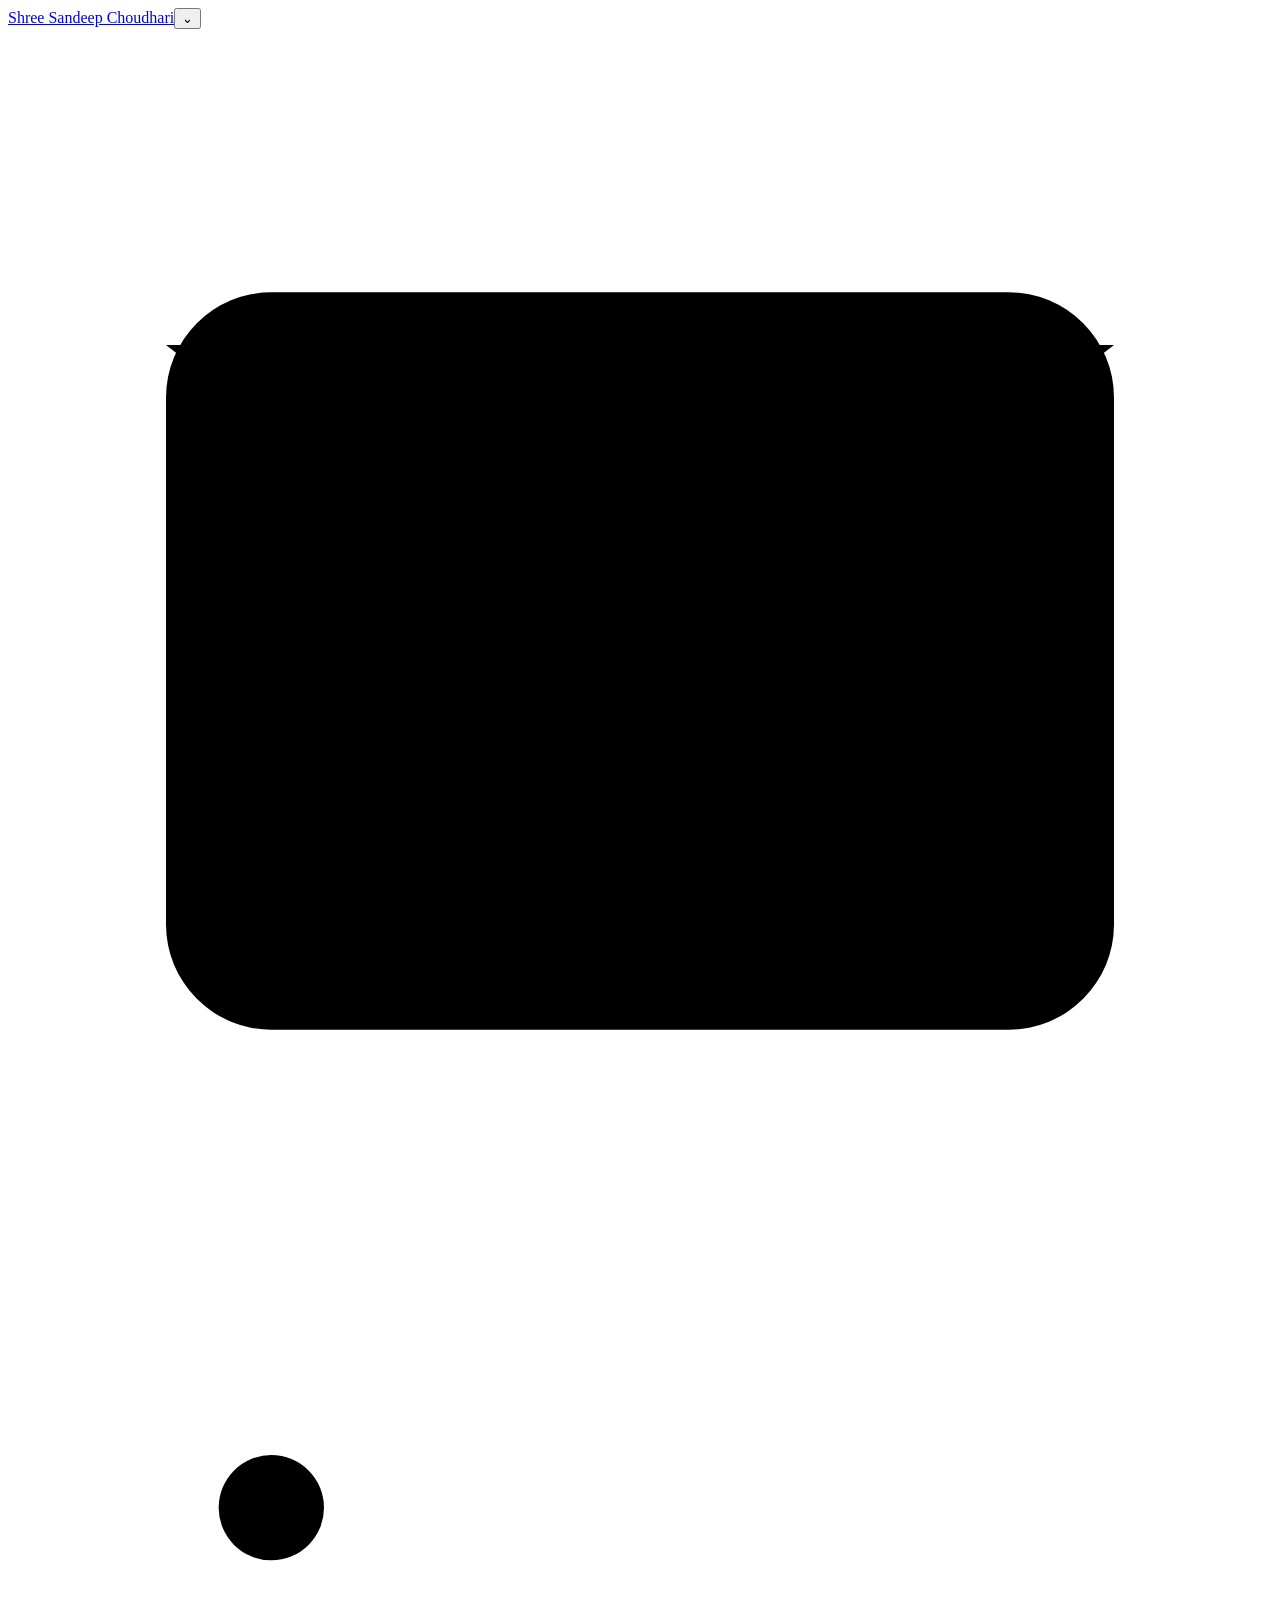
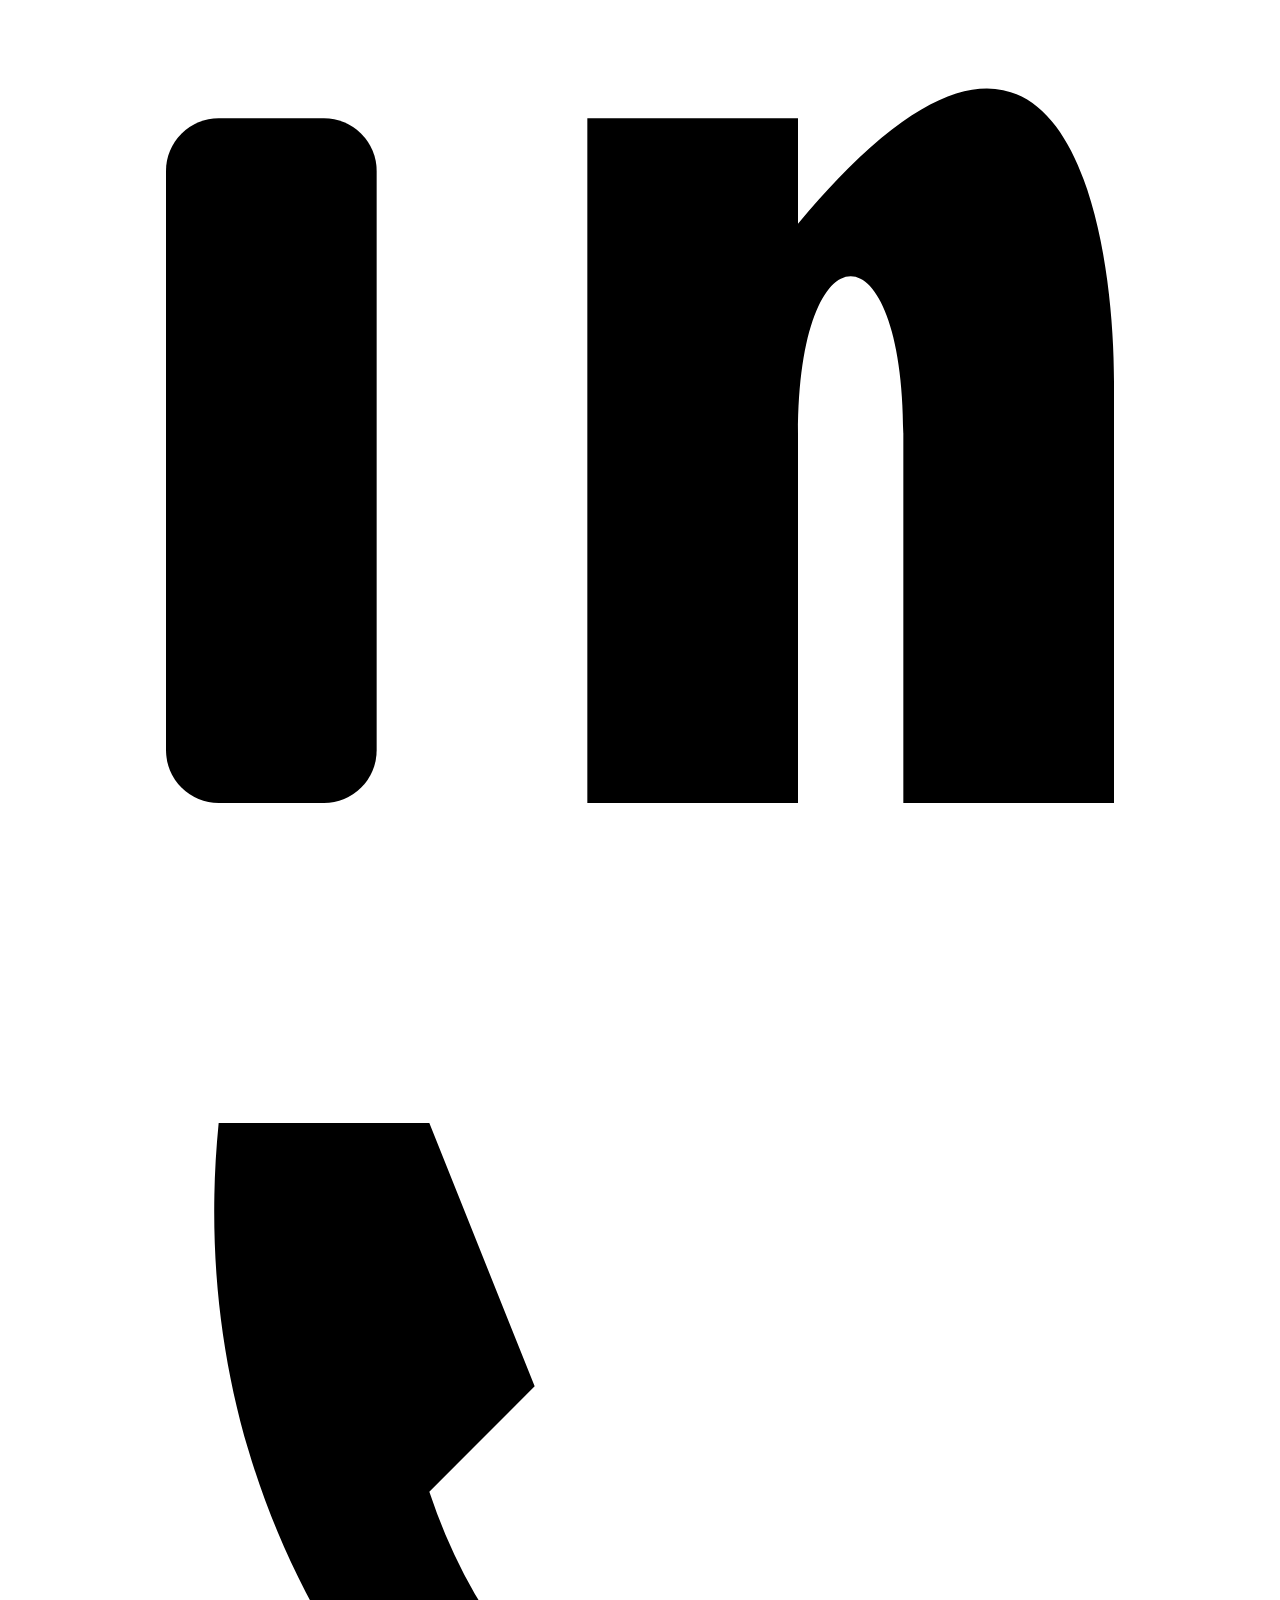
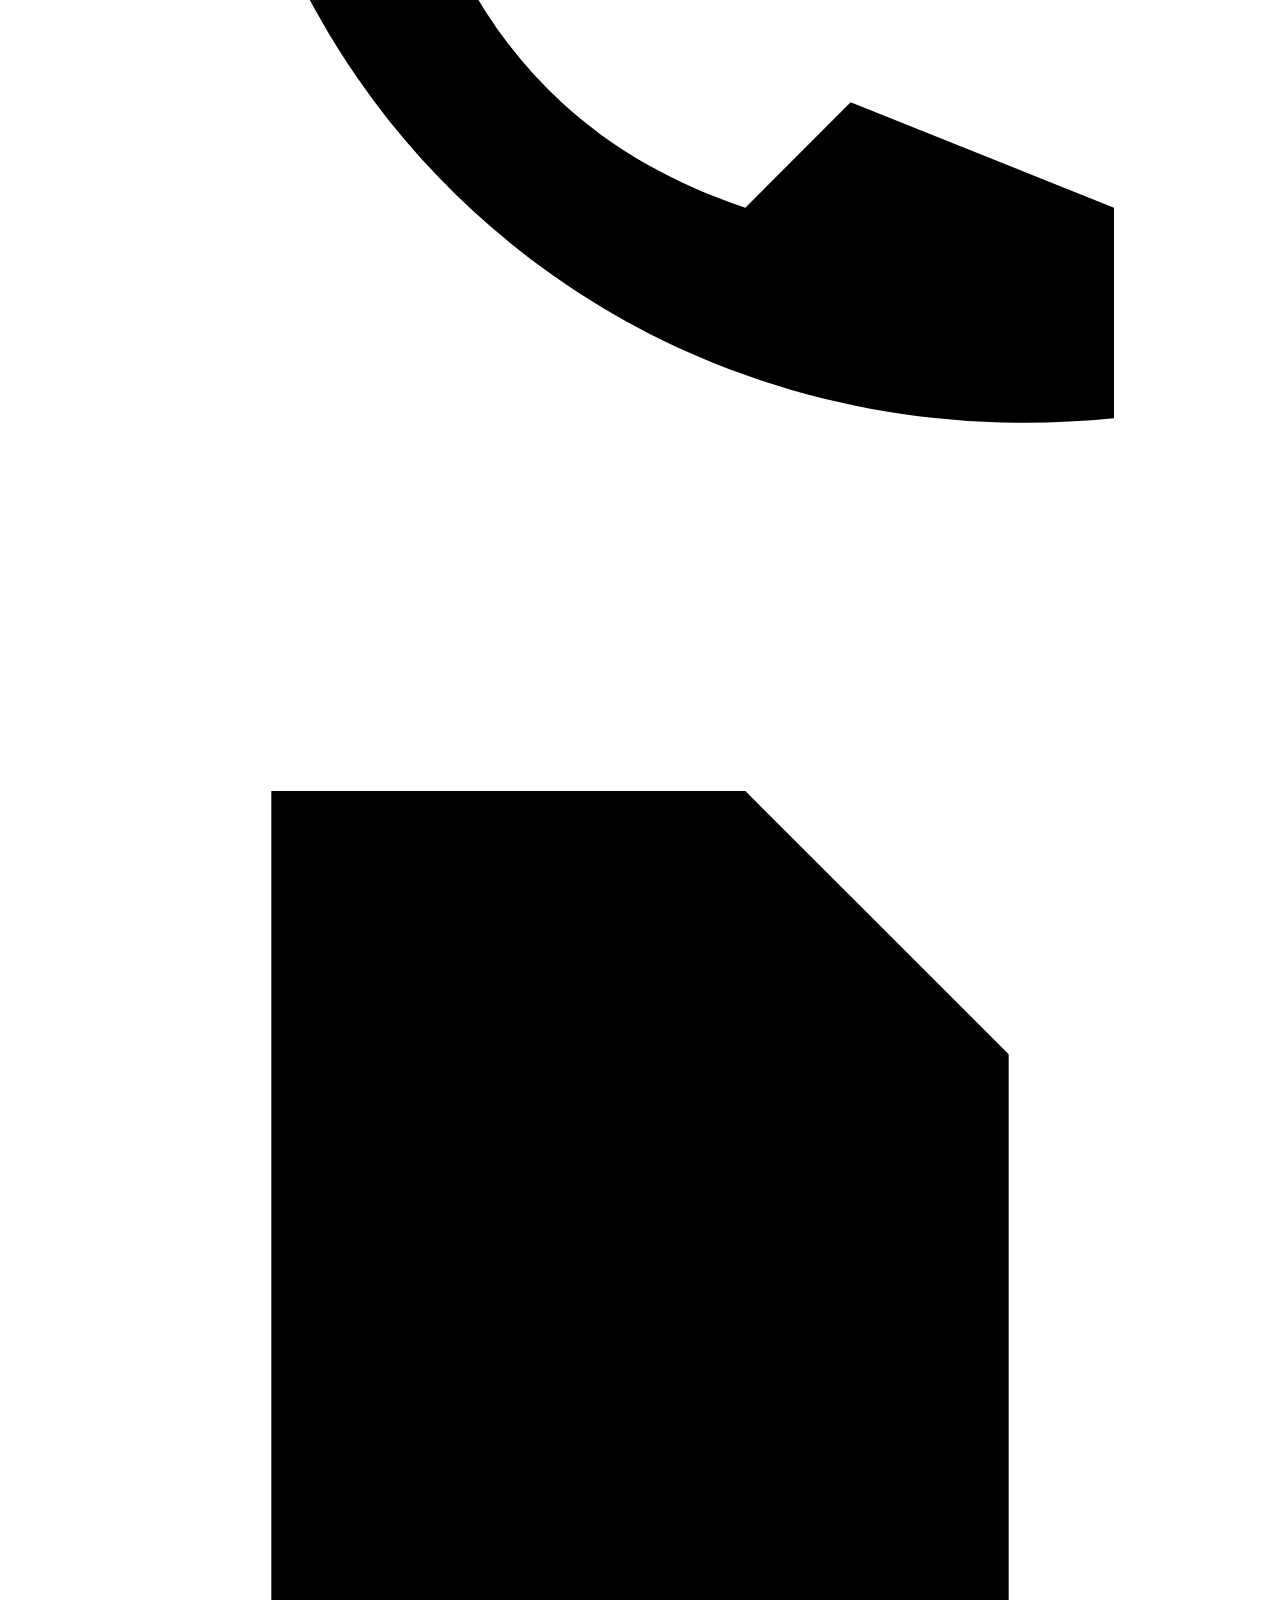
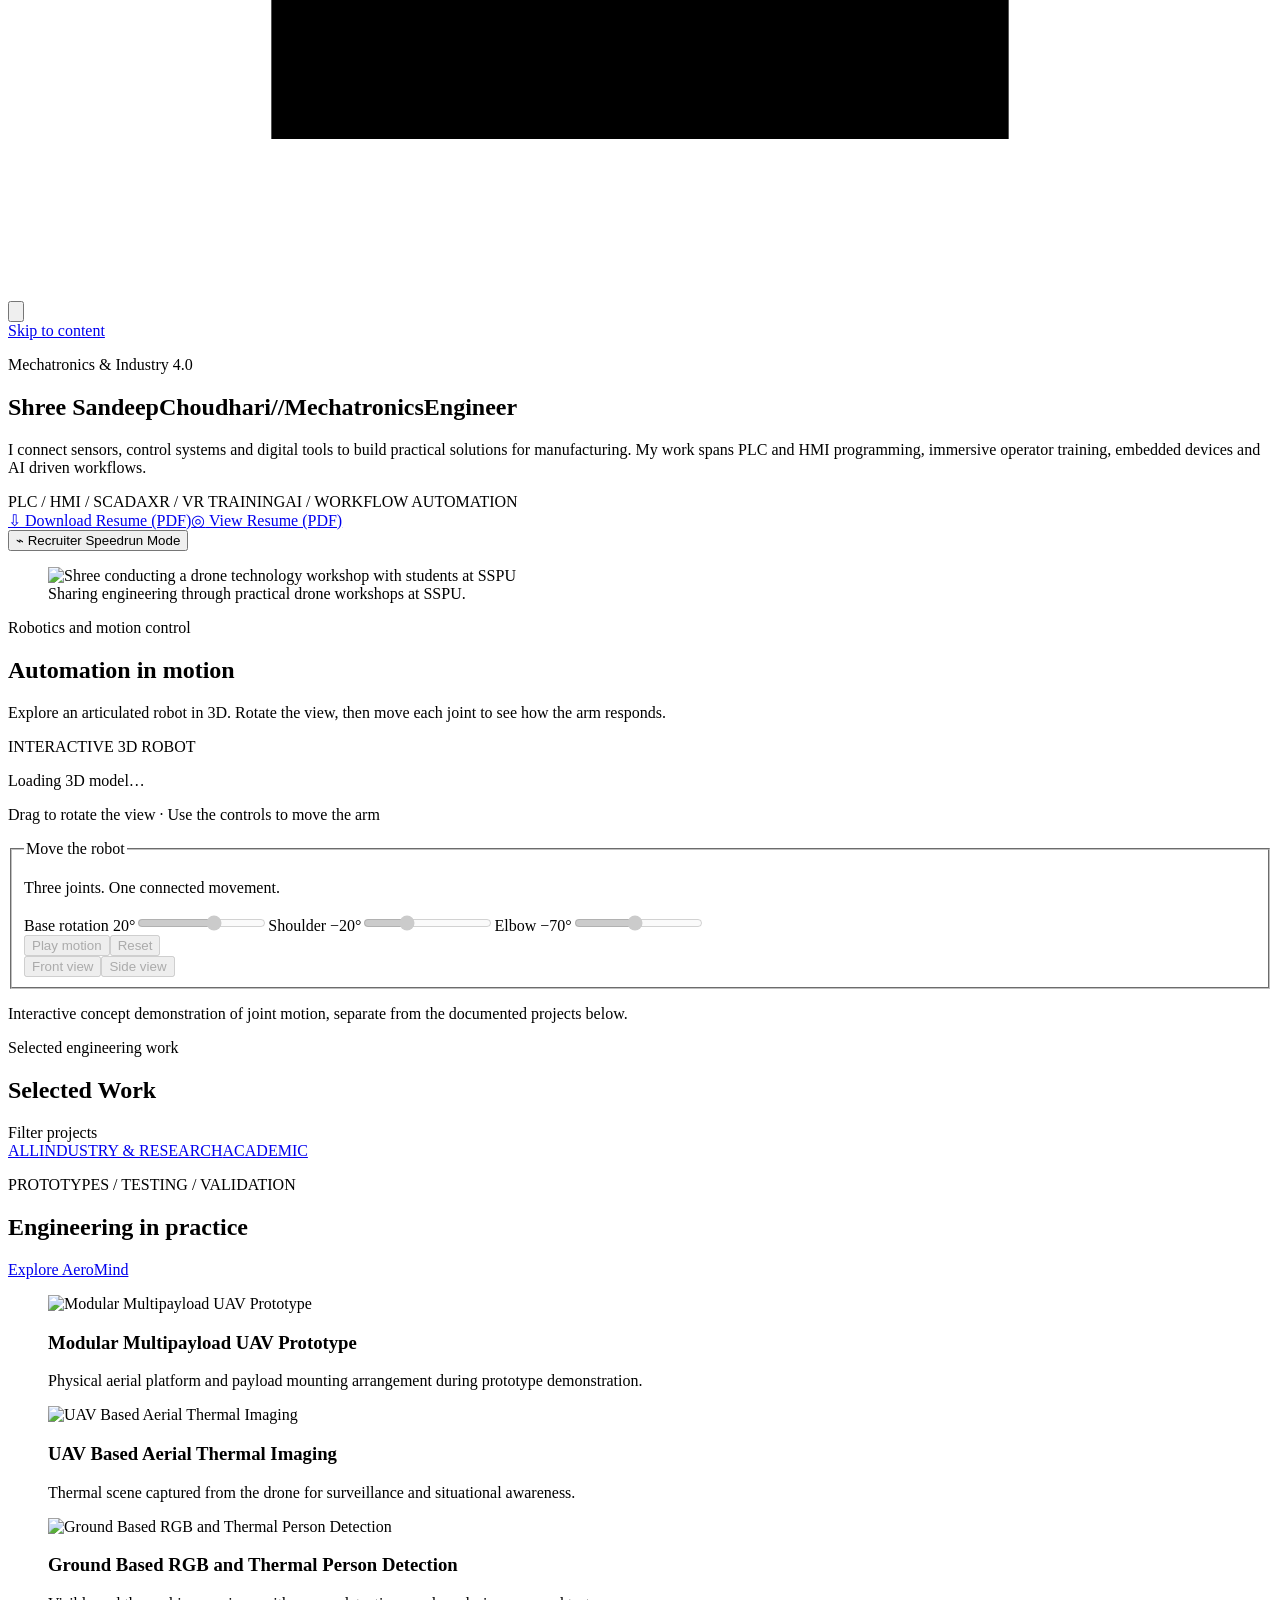
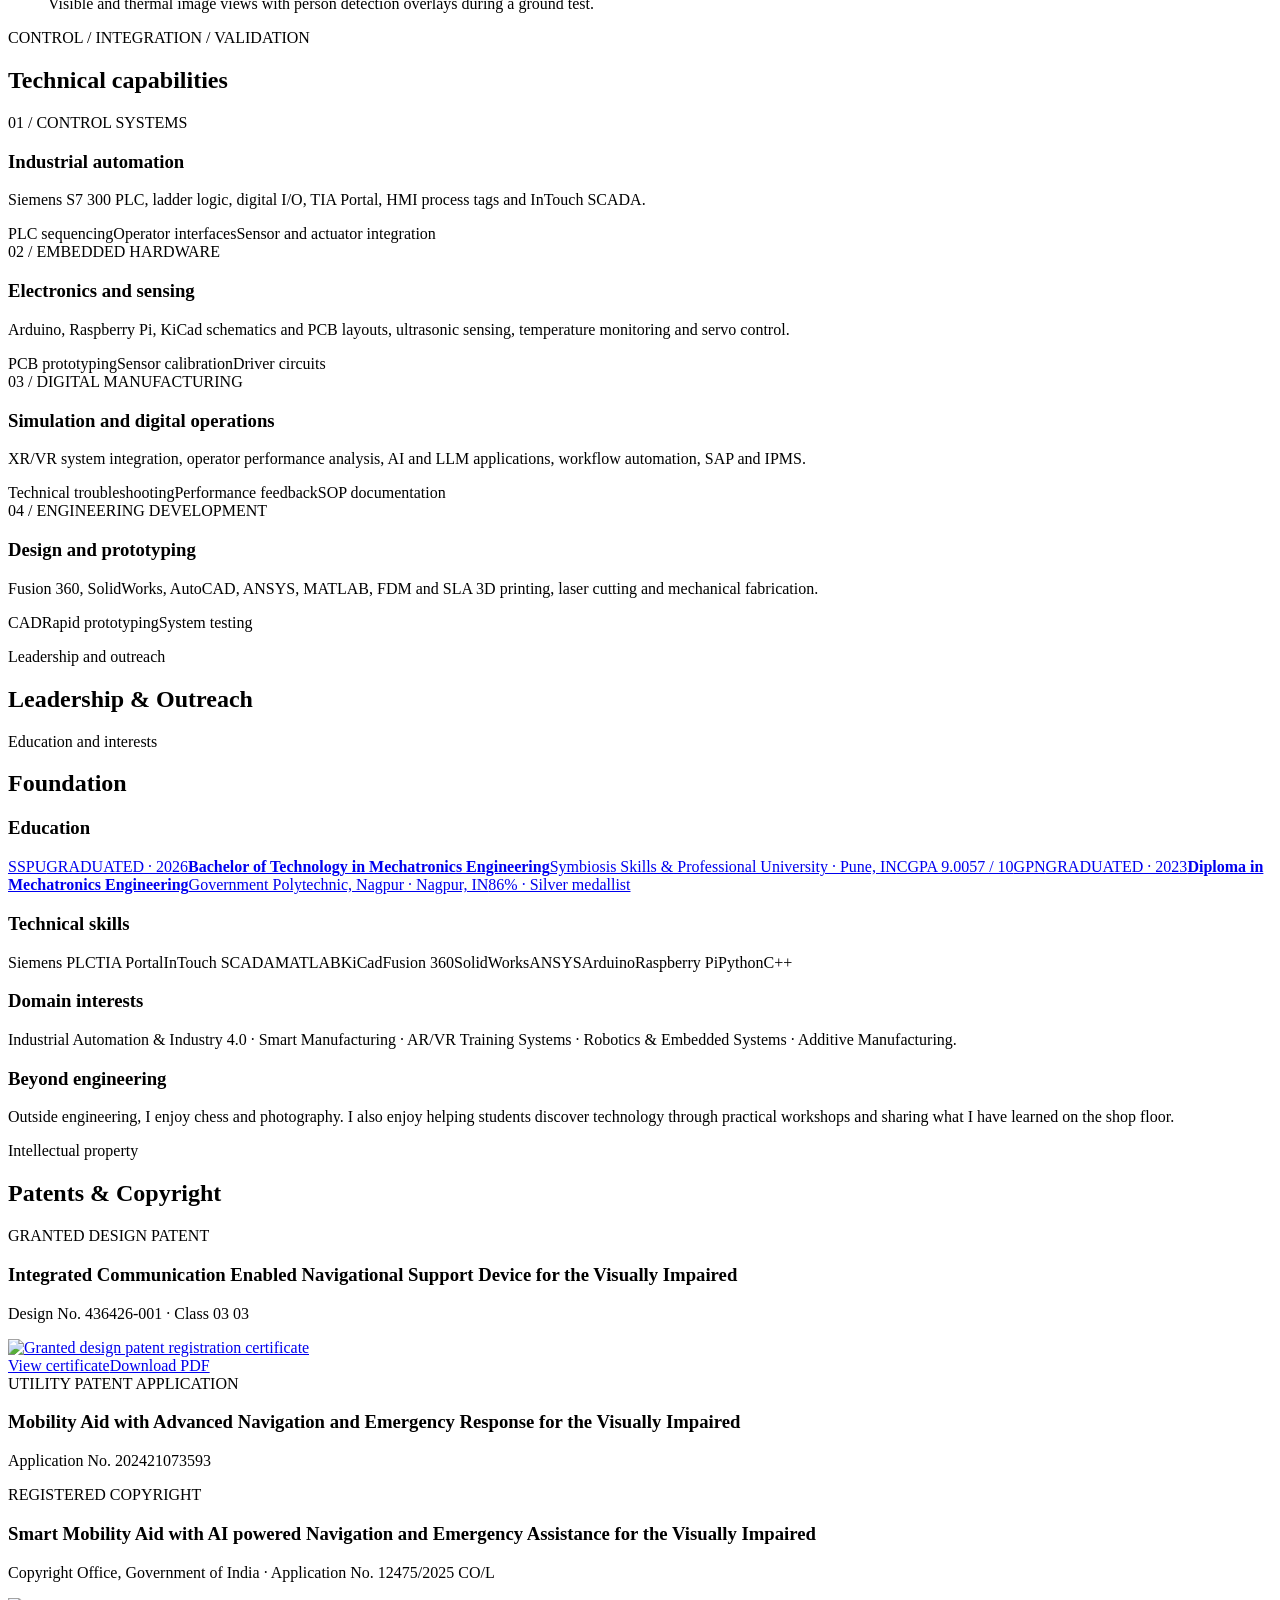
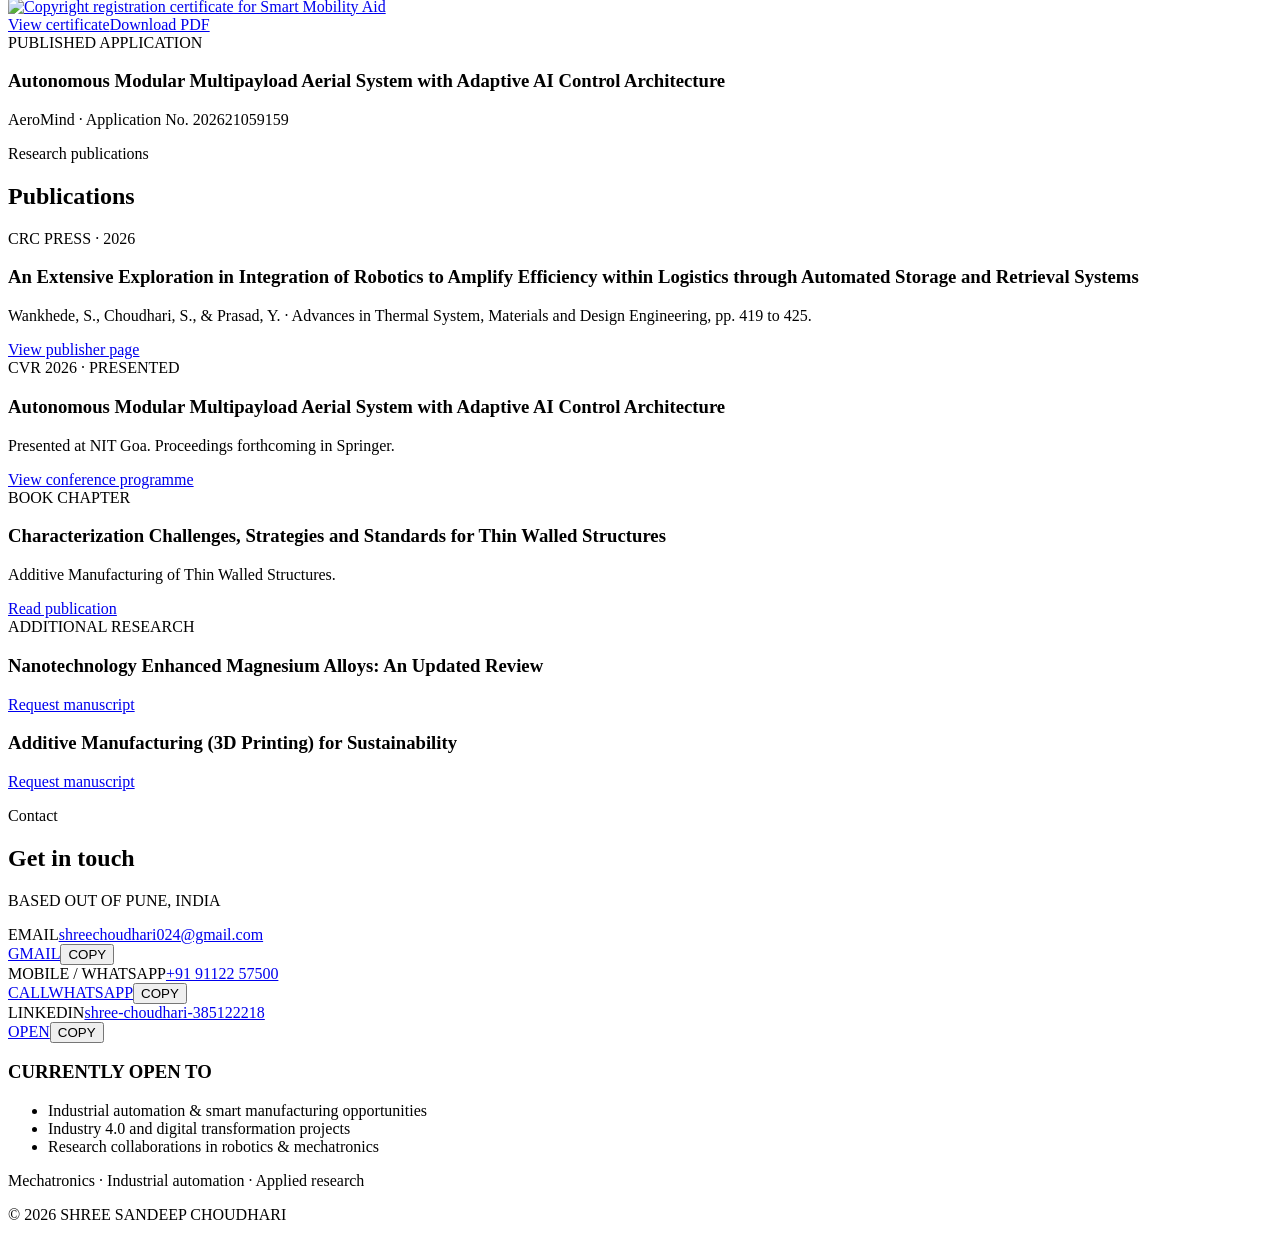
==== education/gpn-diploma-mechatronics/index.html @ 9088ddc0 "Publish complete Shree Choudhari portfolio for GitHub Pages" ====
<!doctype html><html lang="en"><head><meta charset="utf-8"><meta name="viewport" content="width=device-width,initial-scale=1"><meta name="description" content="Graduated as a silver medallist. The diploma introduced me to PLCs, SCADA, power electronics, drive systems and rapid prototyping, establishing the practical foundation for my engineering work."><meta property="og:title" content="Diploma in Mechatronics Engineering | Shree Choudhari"><meta property="og:description" content="Graduated as a silver medallist. The diploma introduced me to PLCs, SCADA, power electronics, drive systems and rapid prototyping, establishing the practical foundation for my engineering work."><meta property="og:url" content="https://shree241.github.io/ShreeChoudhari/education/gpn-diploma-mechatronics/"><meta property="og:type" content="website"><meta name="twitter:card" content="summary"><meta name="twitter:title" content="Diploma in Mechatronics Engineering | Shree Choudhari"><meta name="twitter:description" content="Graduated as a silver medallist. The diploma introduced me to PLCs, SCADA, power electronics, drive systems and rapid prototyping, establishing the practical foundation for my engineering work."><meta name="theme-color" content="#1b1a17"><title>Diploma in Mechatronics Engineering | Shree Choudhari</title><link rel="icon" href="/ShreeChoudhari/assets/favicon.svg"><link rel="stylesheet" href="/ShreeChoudhari/style.css"><link rel="stylesheet" href="/ShreeChoudhari/motion.css"><link rel="stylesheet" href="/ShreeChoudhari/robot.css"><script src="/ShreeChoudhari/app.js" defer></script><script src="/ShreeChoudhari/motion.js" defer></script><script src="/ShreeChoudhari/robot-loader.js" defer></script></head><body>
<header class="topbar"><div class="identity"><a class="name-pill" href="/ShreeChoudhari/">Shree Sandeep Choudhari</a><button class="icon-button" id="nav-toggle" aria-label="Jump to section" aria-controls="jump-menu" aria-expanded="false">⌄</button><nav id="jump-menu" hidden><a href="/ShreeChoudhari/#hero">Keynote</a><a href="/ShreeChoudhari/#automation-3d">Interactive 3D</a><a href="/ShreeChoudhari/#selected-work">Selected Work</a><a href="/ShreeChoudhari/#technical-skills">Technical capabilities</a><a href="/ShreeChoudhari/#leadership">Leadership & Outreach</a><a href="/ShreeChoudhari/#foundation">Foundation</a><a href="/ShreeChoudhari/#research">Patents & Copyright</a><a href="/ShreeChoudhari/#publications">Publications</a><a href="/ShreeChoudhari/#contact">Get in touch</a></nav></div><div class="header-actions"><a class="icon-button" href="https://mail.google.com/mail/?view=cm&amp;fs=1&amp;to=shreechoudhari024%40gmail.com&amp;su=Opportunity+%E2%80%94+Shree+Choudhari" target="_blank" rel="noopener noreferrer" aria-label="Open Gmail" data-contact="email"><svg viewBox="0 0 24 24"><rect x="3" y="5" width="18" height="14" rx="2"/><path d="m3 6 9 7 9-7"/></svg></a><a class="icon-button" href="https://in.linkedin.com/in/shree-choudhari-385122218" target="_blank" rel="noopener" aria-label="LinkedIn"><svg viewBox="0 0 24 24"><rect x="3" y="8" width="4" height="13" rx="1"/><circle cx="5" cy="4" r="1"/><path d="M11 21V8h4v2c5-6 6 0 6 3v8h-4v-7c0-4-2-4-2 0v7Z"/></svg></a><a class="icon-button" href="tel:+919112257500" aria-label="Call Shree on +91 91122 57500" data-contact="phone"><svg viewBox="0 0 24 24"><path d="M8 3H4c-1 10 7 18 17 17v-4l-5-2-2 2c-3-1-5-3-6-6l2-2Z"/></svg></a><a class="icon-button" href="/ShreeChoudhari/assets/shree-choudhari-resume.pdf" download aria-label="Download Resume"><svg viewBox="0 0 24 24"><path d="M14 3H5v18h14V8Z M14 3v5h5 M12 11v6 m-3-3 3 3 3-3"/></svg></a><button class="icon-button" id="theme-toggle" aria-label="Switch to light theme" aria-pressed="false"><svg viewBox="0 0 24 24"><circle cx="12" cy="12" r="4"/><path d="M12 1v3m0 16v3M1 12h3m16 0h3M4 4l2 2m12 12 2 2M4 20l2-2M18 6l2-2"/></svg></button></div></header>
<a class="skip-link" href="#main-content">Skip to content</a><span id="main-content" tabindex="-1"></span><main id="home"><section id="hero" class="hero"><div><p class="eyebrow">Mechatronics & Industry 4.0</p><h1><span class="hero-line">Shree Sandeep</span><span class="hero-line">Choudhari</span><span class="slash">//</span><span class="occupation"><span class="hero-line">Mechatronics</span><span class="hero-line">Engineer</span></span></h1><p class="hero-intro">I connect sensors, control systems and digital tools to build practical solutions for manufacturing. My work spans PLC and HMI programming, immersive operator training, embedded devices and AI driven workflows.</p><div class="hero-domains"><span>PLC / HMI / SCADA</span><span>XR / VR TRAINING</span><span>AI / WORKFLOW AUTOMATION</span></div><div class="resume-actions"><a class="pill primary" href="/ShreeChoudhari/assets/shree-choudhari-resume.pdf" download><span aria-hidden="true">⇩</span> Download Resume (PDF)</a><a class="pill secondary" href="/ShreeChoudhari/assets/shree-choudhari-resume.pdf" target="_blank" rel="noopener"><span aria-hidden="true">◎</span> View Resume (PDF)</a></div><button class="speedrun" id="speedrun"><span class="accent" aria-hidden="true">⌁</span> Recruiter Speedrun Mode</button></div><figure class="hero-photo" tabindex="0"><img src="/ShreeChoudhari/assets/drone-workshop.jpg" alt="Shree conducting a drone technology workshop with students at SSPU"><figcaption>Sharing engineering through practical drone workshops at SSPU.</figcaption></figure></section>
<section id="automation-3d" class="section robot-section"><p class="eyebrow accent">Robotics and motion control</p><div class="section-heading"><h2>Automation in motion</h2><p>Explore an articulated robot in 3D. Rotate the view, then move each joint to see how the arm responds.</p></div><div class="robot-shell"><div class="robot-stage"><span class="robot-stage-label">INTERACTIVE 3D ROBOT</span><div class="robot-viewport"><p id="robot-status" role="status">Loading 3D model…</p></div><p class="robot-hint">Drag to rotate the view · Use the controls to move the arm</p></div><fieldset class="robot-controls" disabled><legend>Move the robot</legend><p>Three joints. One connected movement.</p><label class="robot-range" for="robot-base"><span>Base rotation <output id="robot-base-value" for="robot-base">20°</output></span><input id="robot-base" type="range" min="-90" max="90" value="20"></label><label class="robot-range" for="robot-shoulder"><span>Shoulder <output id="robot-shoulder-value" for="robot-shoulder">−20°</output></span><input id="robot-shoulder" type="range" min="-45" max="35" value="-20"></label><label class="robot-range" for="robot-elbow"><span>Elbow <output id="robot-elbow-value" for="robot-elbow">−70°</output></span><input id="robot-elbow" type="range" min="-120" max="-15" value="-70"></label><div class="robot-actions"><button id="robot-play" class="pill primary" type="button" aria-pressed="false">Play motion</button><button id="robot-reset" class="pill secondary" type="button">Reset</button></div><div class="robot-view-buttons"><button id="robot-view-front" type="button">Front view</button><button id="robot-view-side" type="button">Side view</button></div></fieldset></div><p class="robot-note">Interactive concept demonstration of joint motion, separate from the documented projects below.</p><noscript><p>Enable JavaScript to explore the interactive robot.</p></noscript></section>
<section id="selected-work" class="section"><p class="eyebrow accent" id="work-eyebrow">Selected engineering work</p><h2>Selected Work</h2><div class="filter-row"><span class="mono muted">Filter projects</span><div class="filters" aria-label="Filter projects"><a href="/ShreeChoudhari/?category=all#selected-work" data-filter="all">ALL</a><a href="/ShreeChoudhari/?category=corporate#selected-work" data-filter="corporate">INDUSTRY & RESEARCH</a><a href="/ShreeChoudhari/?category=academic#selected-work" data-filter="academic">ACADEMIC</a></div></div><p id="project-count" class="project-count" role="status" aria-live="polite"></p><div id="project-grid" class="project-grid"></div></section>
<section id="fieldwork" class="section"><p class="eyebrow accent">PROTOTYPES / TESTING / VALIDATION</p><div class="section-heading"><h2>Engineering in practice</h2><a class="text-link" href="/ShreeChoudhari/projects/aeromind/?from=all">Explore AeroMind</a></div><div class="fieldwork-grid"><figure class="photo-card"><img loading="lazy" src="/ShreeChoudhari/assets/aeromind-uav-prototype.jpg" alt="Modular Multipayload UAV Prototype"><figcaption><h3>Modular Multipayload UAV Prototype</h3><p>Physical aerial platform and payload mounting arrangement during prototype demonstration.</p></figcaption></figure><figure class="photo-card"><img loading="lazy" src="/ShreeChoudhari/assets/uav-aerial-thermal-imaging.jpg" alt="UAV Based Aerial Thermal Imaging"><figcaption><h3>UAV Based Aerial Thermal Imaging</h3><p>Thermal scene captured from the drone for surveillance and situational awareness.</p></figcaption></figure><figure class="photo-card"><img loading="lazy" src="/ShreeChoudhari/assets/thermal-vision-person-detection.jpg" alt="Ground Based RGB and Thermal Person Detection"><figcaption><h3>Ground Based RGB and Thermal Person Detection</h3><p>Visible and thermal image views with person detection overlays during a ground test.</p></figcaption></figure></div></section><section id="technical-skills" class="section"><p class="eyebrow accent">CONTROL / INTEGRATION / VALIDATION</p><h2>Technical capabilities</h2><div class="skills-grid"><article><span class="log-label">01 / CONTROL SYSTEMS</span><h3>Industrial automation</h3><p>Siemens S7 300 PLC, ladder logic, digital I/O, TIA Portal, HMI process tags and InTouch SCADA.</p><div class="stack"><span>PLC sequencing</span><span>Operator interfaces</span><span>Sensor and actuator integration</span></div></article><article><span class="log-label">02 / EMBEDDED HARDWARE</span><h3>Electronics and sensing</h3><p>Arduino, Raspberry Pi, KiCad schematics and PCB layouts, ultrasonic sensing, temperature monitoring and servo control.</p><div class="stack"><span>PCB prototyping</span><span>Sensor calibration</span><span>Driver circuits</span></div></article><article><span class="log-label">03 / DIGITAL MANUFACTURING</span><h3>Simulation and digital operations</h3><p>XR/VR system integration, operator performance analysis, AI and LLM applications, workflow automation, SAP and IPMS.</p><div class="stack"><span>Technical troubleshooting</span><span>Performance feedback</span><span>SOP documentation</span></div></article><article><span class="log-label">04 / ENGINEERING DEVELOPMENT</span><h3>Design and prototyping</h3><p>Fusion 360, SolidWorks, AutoCAD, ANSYS, MATLAB, FDM and SLA 3D printing, laser cutting and mechanical fabrication.</p><div class="stack"><span>CAD</span><span>Rapid prototyping</span><span>System testing</span></div></article></div></section><section id="leadership" class="section"><p class="eyebrow accent">Leadership and outreach</p><h2>Leadership & Outreach</h2><div id="leadership-grid" class="leadership-grid"></div></section>
<section id="foundation" class="section"><p class="eyebrow accent">Education and interests</p><h2>Foundation</h2><div class="foundation-grid"><div><h3 class="log-label">Education</h3><a class="education-row" href="/ShreeChoudhari/education/sspu-btech-mechatronics/"><span class="institution">SSPU</span><span class="education-copy"><span class="mono muted">GRADUATED · 2026</span><strong>Bachelor of Technology in Mechatronics Engineering</strong><span>Symbiosis Skills & Professional University · Pune, IN</span><span class="education-score">CGPA 9.0057 / 10</span></span></a><a class="education-row" href="/ShreeChoudhari/education/gpn-diploma-mechatronics/"><span class="institution">GPN</span><span class="education-copy"><span class="mono muted">GRADUATED · 2023</span><strong>Diploma in Mechatronics Engineering</strong><span>Government Polytechnic, Nagpur · Nagpur, IN</span><span class="education-score">86% · Silver medallist</span></span></a></div><div class="foundation-notes"><div><h3 class="log-label">Technical skills</h3><div class="stack"><span>Siemens PLC</span><span>TIA Portal</span><span>InTouch SCADA</span><span>MATLAB</span><span>KiCad</span><span>Fusion 360</span><span>SolidWorks</span><span>ANSYS</span><span>Arduino</span><span>Raspberry Pi</span><span>Python</span><span>C++</span></div></div><div><h3 class="log-label">Domain interests</h3><p>Industrial Automation & Industry 4.0 · Smart Manufacturing · AR/VR Training Systems · Robotics & Embedded Systems · Additive Manufacturing.</p></div><div><h3 class="log-label">Beyond engineering</h3><p>Outside engineering, I enjoy chess and photography. I also enjoy helping students discover technology through practical workshops and sharing what I have learned on the shop floor.</p></div></div></div></section>
<section id="research" class="section"><p class="eyebrow accent">Intellectual property</p><h2>Patents & Copyright</h2><div class="ip-grid"><div class="ip-column"><article class="record certificate-record"><span class="badge">GRANTED DESIGN PATENT</span><h3>Integrated Communication Enabled Navigational Support Device for the Visually Impaired</h3><p>Design No. 436426-001 · Class 03 03</p><a href="/ShreeChoudhari/assets/design-patent-certificate.pdf" target="_blank" rel="noopener"><img class="certificate-preview" src="/ShreeChoudhari/assets/design-patent-preview.jpg" alt="Granted design patent registration certificate" loading="lazy"></a><div class="certificate-actions"><a class="pill secondary" href="/ShreeChoudhari/assets/design-patent-certificate.pdf" target="_blank" rel="noopener">View certificate</a><a class="text-link" href="/ShreeChoudhari/assets/design-patent-certificate.pdf" download>Download PDF</a></div></article><article class="record"><span class="badge">UTILITY PATENT APPLICATION</span><h3>Mobility Aid with Advanced Navigation and Emergency Response for the Visually Impaired</h3><p>Application No. 202421073593</p></article></div><div class="ip-column"><article class="record certificate-record"><span class="badge">REGISTERED COPYRIGHT</span><h3>Smart Mobility Aid with AI powered Navigation and Emergency Assistance for the Visually Impaired</h3><p>Copyright Office, Government of India · Application No. 12475/2025 CO/L</p><a href="/ShreeChoudhari/assets/copyright-certificate.pdf" target="_blank" rel="noopener"><img class="certificate-preview" src="/ShreeChoudhari/assets/copyright-certificate-preview.jpg" alt="Copyright registration certificate for Smart Mobility Aid" loading="lazy"></a><div class="certificate-actions"><a class="pill secondary" href="/ShreeChoudhari/assets/copyright-certificate.pdf" target="_blank" rel="noopener">View certificate</a><a class="text-link" href="/ShreeChoudhari/assets/copyright-certificate.pdf" download>Download PDF</a></div></article><article class="record"><span class="badge">PUBLISHED APPLICATION</span><h3>Autonomous Modular Multipayload Aerial System with Adaptive AI Control Architecture</h3><p>AeroMind · Application No. 202621059159</p></article></div></div></section><section id="publications" class="section"><p class="eyebrow accent">Research publications</p><h2>Publications</h2><div class="publication-grid"><article class="record"><span class="badge">CRC PRESS · 2026</span><h3>An Extensive Exploration in Integration of Robotics to Amplify Efficiency within Logistics through Automated Storage and Retrieval Systems</h3><p>Wankhede, S., Choudhari, S., & Prasad, Y. · Advances in Thermal System, Materials and Design Engineering, pp. 419 to 425.</p><a class="text-link" href="https://www.routledge.com/Advances-in-Thermal-System-Materials-and-Design-Engineering/Rajiwade-Gulhane/p/book/9781041209607" target="_blank" rel="noopener noreferrer">View publisher page</a></article><article class="record"><span class="badge">CVR 2026 · PRESENTED</span><h3>Autonomous Modular Multipayload Aerial System with Adaptive AI Control Architecture</h3><p>Presented at NIT Goa. Proceedings forthcoming in Springer.</p><a class="text-link" href="https://www.scrs.in/conference/cvr2026/page/CVR_2026_Program_Schedule" target="_blank" rel="noopener noreferrer">View conference programme</a></article><article class="record"><span class="badge">BOOK CHAPTER</span><h3>Characterization Challenges, Strategies and Standards for Thin Walled Structures</h3><p>Additive Manufacturing of Thin Walled Structures.</p><a class="text-link" href="https://doi.org/10.1201/9781003571209-6" target="_blank" rel="noopener noreferrer">Read publication</a></article><article class="record"><span class="badge">ADDITIONAL RESEARCH</span><h3>Nanotechnology Enhanced Magnesium Alloys: An Updated Review</h3><a class="text-link" href="mailto:shreechoudhari024@gmail.com?subject=Request%20for%20Nanotechnology%20Enhanced%20Magnesium%20Alloys%20manuscript">Request manuscript</a><h3>Additive Manufacturing (3D Printing) for Sustainability</h3><a class="text-link" href="mailto:shreechoudhari024@gmail.com?subject=Request%20for%20Additive%20Manufacturing%20for%20Sustainability%20manuscript">Request manuscript</a></article></div></section><section id="contact" class="section"><p class="eyebrow accent">Contact</p><h2>Get in touch</h2><p class="log-label location">BASED OUT OF PUNE, INDIA</p><div class="contact-grid"><div class="contact-row"><span class="log-label">EMAIL</span><a class="contact-value" href="https://mail.google.com/mail/?view=cm&amp;fs=1&amp;to=shreechoudhari024%40gmail.com&amp;su=Opportunity+%E2%80%94+Shree+Choudhari" target="_blank" rel="noopener noreferrer" aria-label="Email Shree in Gmail">shreechoudhari024@gmail.com</a><div class="contact-actions"><a href="https://mail.google.com/mail/?view=cm&amp;fs=1&amp;to=shreechoudhari024%40gmail.com&amp;su=Opportunity+%E2%80%94+Shree+Choudhari" target="_blank" rel="noopener noreferrer">GMAIL</a><button data-copy="shreechoudhari024@gmail.com" aria-label="Copy email">COPY</button></div></div><div class="contact-row"><span class="log-label">MOBILE / WHATSAPP</span><a class="contact-value" href="tel:+919112257500" aria-label="Call Shree on +91 91122 57500">+91 91122 57500</a><div class="contact-actions"><a href="tel:+919112257500">CALL</a><a href="https://wa.me/919112257500" target="_blank" rel="noopener noreferrer">WHATSAPP</a><button data-copy="+919112257500" aria-label="Copy phone">COPY</button></div></div><div class="contact-row"><span class="log-label">LINKEDIN</span><a class="contact-value" href="https://in.linkedin.com/in/shree-choudhari-385122218" target="_blank" rel="noopener noreferrer">shree-choudhari-385122218</a><div class="contact-actions"><a href="https://in.linkedin.com/in/shree-choudhari-385122218" target="_blank" rel="noopener">OPEN</a><button data-copy="https://in.linkedin.com/in/shree-choudhari-385122218" aria-label="Copy LinkedIn profile">COPY</button></div></div></div><div class="open-to"><h3 class="log-label">CURRENTLY OPEN TO</h3><ul><li>Industrial automation & smart manufacturing opportunities</li><li>Industry 4.0 and digital transformation projects</li><li>Research collaborations in robotics & mechatronics</li></ul></div></section>
</main><main id="detail-page" hidden></main><footer><p>Mechatronics · Industrial automation · Applied research</p><p>© 2026 SHREE SANDEEP CHOUDHARI</p></footer><dialog id="drawer" class="drawer" aria-label="Portfolio details"><div class="drawer-top"><span class="mono accent">Portfolio overview</span><button class="icon-button" id="close-drawer" aria-label="Close details">×</button></div><div id="drawer-content"></div></dialog><div id="toast" role="status" class="toast" hidden></div></body></html>
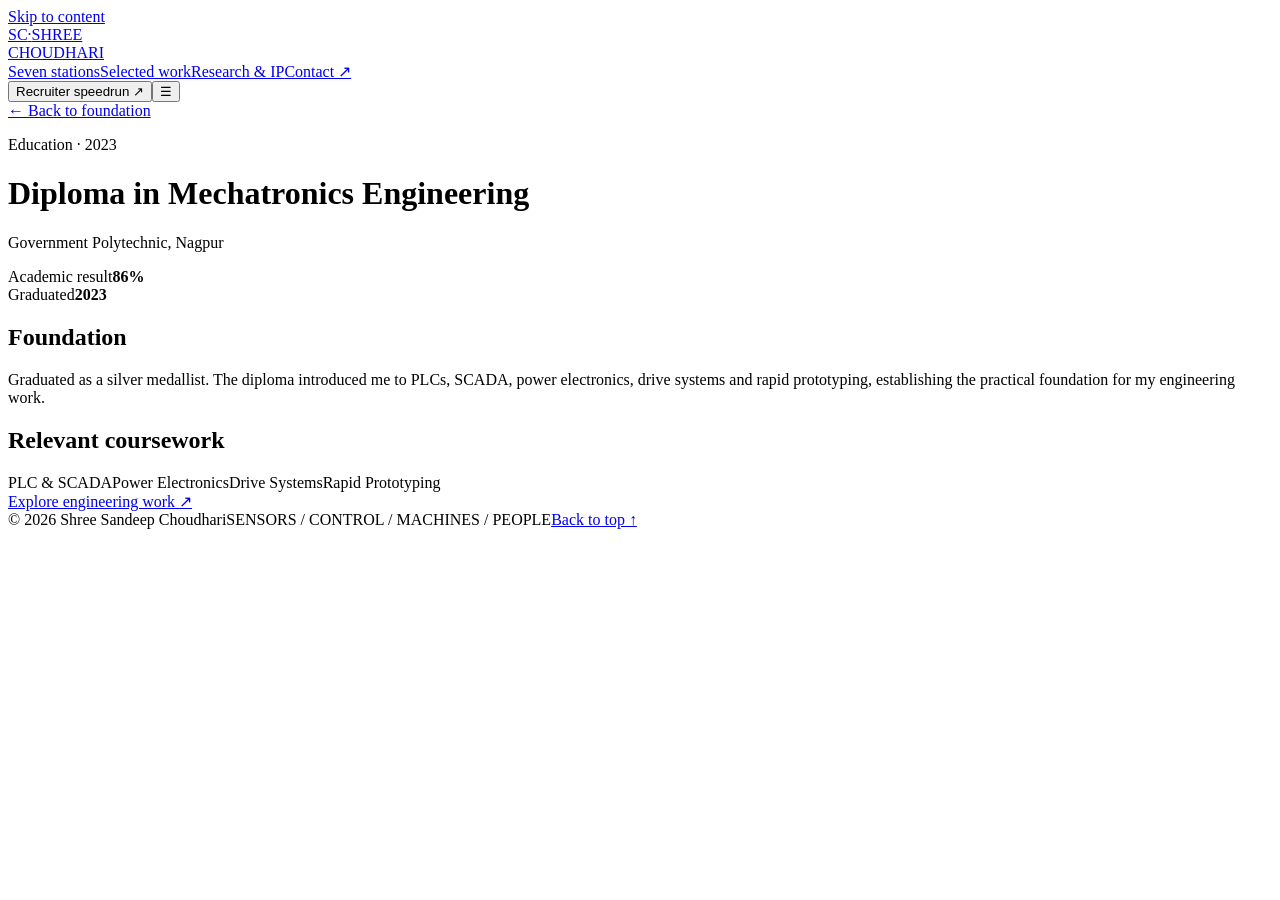
==== commit 9d790307: "Redesign portfolio as Seven Stations with procedural 3D and industrial controls" ====
--- a/education/gpn-diploma-mechatronics/index.html
+++ b/education/gpn-diploma-mechatronics/index.html
@@ -1,9 +1 @@
-<!doctype html><html lang="en"><head><meta charset="utf-8"><meta name="viewport" content="width=device-width,initial-scale=1"><meta name="description" content="Graduated as a silver medallist. The diploma introduced me to PLCs, SCADA, power electronics, drive systems and rapid prototyping, establishing the practical foundation for my engineering work."><meta property="og:title" content="Diploma in Mechatronics Engineering | Shree Choudhari"><meta property="og:description" content="Graduated as a silver medallist. The diploma introduced me to PLCs, SCADA, power electronics, drive systems and rapid prototyping, establishing the practical foundation for my engineering work."><meta property="og:url" content="https://shree241.github.io/ShreeChoudhari/education/gpn-diploma-mechatronics/"><meta property="og:type" content="website"><meta name="twitter:card" content="summary"><meta name="twitter:title" content="Diploma in Mechatronics Engineering | Shree Choudhari"><meta name="twitter:description" content="Graduated as a silver medallist. The diploma introduced me to PLCs, SCADA, power electronics, drive systems and rapid prototyping, establishing the practical foundation for my engineering work."><meta name="theme-color" content="#1b1a17"><title>Diploma in Mechatronics Engineering | Shree Choudhari</title><link rel="icon" href="/ShreeChoudhari/assets/favicon.svg"><link rel="stylesheet" href="/ShreeChoudhari/style.css"><link rel="stylesheet" href="/ShreeChoudhari/motion.css"><link rel="stylesheet" href="/ShreeChoudhari/robot.css"><script src="/ShreeChoudhari/app.js" defer></script><script src="/ShreeChoudhari/motion.js" defer></script><script src="/ShreeChoudhari/robot-loader.js" defer></script></head><body>
-<header class="topbar"><div class="identity"><a class="name-pill" href="/ShreeChoudhari/">Shree Sandeep Choudhari</a><button class="icon-button" id="nav-toggle" aria-label="Jump to section" aria-controls="jump-menu" aria-expanded="false">⌄</button><nav id="jump-menu" hidden><a href="/ShreeChoudhari/#hero">Keynote</a><a href="/ShreeChoudhari/#automation-3d">Interactive 3D</a><a href="/ShreeChoudhari/#selected-work">Selected Work</a><a href="/ShreeChoudhari/#technical-skills">Technical capabilities</a><a href="/ShreeChoudhari/#leadership">Leadership & Outreach</a><a href="/ShreeChoudhari/#foundation">Foundation</a><a href="/ShreeChoudhari/#research">Patents & Copyright</a><a href="/ShreeChoudhari/#publications">Publications</a><a href="/ShreeChoudhari/#contact">Get in touch</a></nav></div><div class="header-actions"><a class="icon-button" href="https://mail.google.com/mail/?view=cm&amp;fs=1&amp;to=shreechoudhari024%40gmail.com&amp;su=Opportunity+%E2%80%94+Shree+Choudhari" target="_blank" rel="noopener noreferrer" aria-label="Open Gmail" data-contact="email"><svg viewBox="0 0 24 24"><rect x="3" y="5" width="18" height="14" rx="2"/><path d="m3 6 9 7 9-7"/></svg></a><a class="icon-button" href="https://in.linkedin.com/in/shree-choudhari-385122218" target="_blank" rel="noopener" aria-label="LinkedIn"><svg viewBox="0 0 24 24"><rect x="3" y="8" width="4" height="13" rx="1"/><circle cx="5" cy="4" r="1"/><path d="M11 21V8h4v2c5-6 6 0 6 3v8h-4v-7c0-4-2-4-2 0v7Z"/></svg></a><a class="icon-button" href="tel:+919112257500" aria-label="Call Shree on +91 91122 57500" data-contact="phone"><svg viewBox="0 0 24 24"><path d="M8 3H4c-1 10 7 18 17 17v-4l-5-2-2 2c-3-1-5-3-6-6l2-2Z"/></svg></a><a class="icon-button" href="/ShreeChoudhari/assets/shree-choudhari-resume.pdf" download aria-label="Download Resume"><svg viewBox="0 0 24 24"><path d="M14 3H5v18h14V8Z M14 3v5h5 M12 11v6 m-3-3 3 3 3-3"/></svg></a><button class="icon-button" id="theme-toggle" aria-label="Switch to light theme" aria-pressed="false"><svg viewBox="0 0 24 24"><circle cx="12" cy="12" r="4"/><path d="M12 1v3m0 16v3M1 12h3m16 0h3M4 4l2 2m12 12 2 2M4 20l2-2M18 6l2-2"/></svg></button></div></header>
-<a class="skip-link" href="#main-content">Skip to content</a><span id="main-content" tabindex="-1"></span><main id="home"><section id="hero" class="hero"><div><p class="eyebrow">Mechatronics & Industry 4.0</p><h1><span class="hero-line">Shree Sandeep</span><span class="hero-line">Choudhari</span><span class="slash">//</span><span class="occupation"><span class="hero-line">Mechatronics</span><span class="hero-line">Engineer</span></span></h1><p class="hero-intro">I connect sensors, control systems and digital tools to build practical solutions for manufacturing. My work spans PLC and HMI programming, immersive operator training, embedded devices and AI driven workflows.</p><div class="hero-domains"><span>PLC / HMI / SCADA</span><span>XR / VR TRAINING</span><span>AI / WORKFLOW AUTOMATION</span></div><div class="resume-actions"><a class="pill primary" href="/ShreeChoudhari/assets/shree-choudhari-resume.pdf" download><span aria-hidden="true">⇩</span> Download Resume (PDF)</a><a class="pill secondary" href="/ShreeChoudhari/assets/shree-choudhari-resume.pdf" target="_blank" rel="noopener"><span aria-hidden="true">◎</span> View Resume (PDF)</a></div><button class="speedrun" id="speedrun"><span class="accent" aria-hidden="true">⌁</span> Recruiter Speedrun Mode</button></div><figure class="hero-photo" tabindex="0"><img src="/ShreeChoudhari/assets/drone-workshop.jpg" alt="Shree conducting a drone technology workshop with students at SSPU"><figcaption>Sharing engineering through practical drone workshops at SSPU.</figcaption></figure></section>
-<section id="automation-3d" class="section robot-section"><p class="eyebrow accent">Robotics and motion control</p><div class="section-heading"><h2>Automation in motion</h2><p>Explore an articulated robot in 3D. Rotate the view, then move each joint to see how the arm responds.</p></div><div class="robot-shell"><div class="robot-stage"><span class="robot-stage-label">INTERACTIVE 3D ROBOT</span><div class="robot-viewport"><p id="robot-status" role="status">Loading 3D model…</p></div><p class="robot-hint">Drag to rotate the view · Use the controls to move the arm</p></div><fieldset class="robot-controls" disabled><legend>Move the robot</legend><p>Three joints. One connected movement.</p><label class="robot-range" for="robot-base"><span>Base rotation <output id="robot-base-value" for="robot-base">20°</output></span><input id="robot-base" type="range" min="-90" max="90" value="20"></label><label class="robot-range" for="robot-shoulder"><span>Shoulder <output id="robot-shoulder-value" for="robot-shoulder">−20°</output></span><input id="robot-shoulder" type="range" min="-45" max="35" value="-20"></label><label class="robot-range" for="robot-elbow"><span>Elbow <output id="robot-elbow-value" for="robot-elbow">−70°</output></span><input id="robot-elbow" type="range" min="-120" max="-15" value="-70"></label><div class="robot-actions"><button id="robot-play" class="pill primary" type="button" aria-pressed="false">Play motion</button><button id="robot-reset" class="pill secondary" type="button">Reset</button></div><div class="robot-view-buttons"><button id="robot-view-front" type="button">Front view</button><button id="robot-view-side" type="button">Side view</button></div></fieldset></div><p class="robot-note">Interactive concept demonstration of joint motion, separate from the documented projects below.</p><noscript><p>Enable JavaScript to explore the interactive robot.</p></noscript></section>
-<section id="selected-work" class="section"><p class="eyebrow accent" id="work-eyebrow">Selected engineering work</p><h2>Selected Work</h2><div class="filter-row"><span class="mono muted">Filter projects</span><div class="filters" aria-label="Filter projects"><a href="/ShreeChoudhari/?category=all#selected-work" data-filter="all">ALL</a><a href="/ShreeChoudhari/?category=corporate#selected-work" data-filter="corporate">INDUSTRY & RESEARCH</a><a href="/ShreeChoudhari/?category=academic#selected-work" data-filter="academic">ACADEMIC</a></div></div><p id="project-count" class="project-count" role="status" aria-live="polite"></p><div id="project-grid" class="project-grid"></div></section>
-<section id="fieldwork" class="section"><p class="eyebrow accent">PROTOTYPES / TESTING / VALIDATION</p><div class="section-heading"><h2>Engineering in practice</h2><a class="text-link" href="/ShreeChoudhari/projects/aeromind/?from=all">Explore AeroMind</a></div><div class="fieldwork-grid"><figure class="photo-card"><img loading="lazy" src="/ShreeChoudhari/assets/aeromind-uav-prototype.jpg" alt="Modular Multipayload UAV Prototype"><figcaption><h3>Modular Multipayload UAV Prototype</h3><p>Physical aerial platform and payload mounting arrangement during prototype demonstration.</p></figcaption></figure><figure class="photo-card"><img loading="lazy" src="/ShreeChoudhari/assets/uav-aerial-thermal-imaging.jpg" alt="UAV Based Aerial Thermal Imaging"><figcaption><h3>UAV Based Aerial Thermal Imaging</h3><p>Thermal scene captured from the drone for surveillance and situational awareness.</p></figcaption></figure><figure class="photo-card"><img loading="lazy" src="/ShreeChoudhari/assets/thermal-vision-person-detection.jpg" alt="Ground Based RGB and Thermal Person Detection"><figcaption><h3>Ground Based RGB and Thermal Person Detection</h3><p>Visible and thermal image views with person detection overlays during a ground test.</p></figcaption></figure></div></section><section id="technical-skills" class="section"><p class="eyebrow accent">CONTROL / INTEGRATION / VALIDATION</p><h2>Technical capabilities</h2><div class="skills-grid"><article><span class="log-label">01 / CONTROL SYSTEMS</span><h3>Industrial automation</h3><p>Siemens S7 300 PLC, ladder logic, digital I/O, TIA Portal, HMI process tags and InTouch SCADA.</p><div class="stack"><span>PLC sequencing</span><span>Operator interfaces</span><span>Sensor and actuator integration</span></div></article><article><span class="log-label">02 / EMBEDDED HARDWARE</span><h3>Electronics and sensing</h3><p>Arduino, Raspberry Pi, KiCad schematics and PCB layouts, ultrasonic sensing, temperature monitoring and servo control.</p><div class="stack"><span>PCB prototyping</span><span>Sensor calibration</span><span>Driver circuits</span></div></article><article><span class="log-label">03 / DIGITAL MANUFACTURING</span><h3>Simulation and digital operations</h3><p>XR/VR system integration, operator performance analysis, AI and LLM applications, workflow automation, SAP and IPMS.</p><div class="stack"><span>Technical troubleshooting</span><span>Performance feedback</span><span>SOP documentation</span></div></article><article><span class="log-label">04 / ENGINEERING DEVELOPMENT</span><h3>Design and prototyping</h3><p>Fusion 360, SolidWorks, AutoCAD, ANSYS, MATLAB, FDM and SLA 3D printing, laser cutting and mechanical fabrication.</p><div class="stack"><span>CAD</span><span>Rapid prototyping</span><span>System testing</span></div></article></div></section><section id="leadership" class="section"><p class="eyebrow accent">Leadership and outreach</p><h2>Leadership & Outreach</h2><div id="leadership-grid" class="leadership-grid"></div></section>
-<section id="foundation" class="section"><p class="eyebrow accent">Education and interests</p><h2>Foundation</h2><div class="foundation-grid"><div><h3 class="log-label">Education</h3><a class="education-row" href="/ShreeChoudhari/education/sspu-btech-mechatronics/"><span class="institution">SSPU</span><span class="education-copy"><span class="mono muted">GRADUATED · 2026</span><strong>Bachelor of Technology in Mechatronics Engineering</strong><span>Symbiosis Skills & Professional University · Pune, IN</span><span class="education-score">CGPA 9.0057 / 10</span></span></a><a class="education-row" href="/ShreeChoudhari/education/gpn-diploma-mechatronics/"><span class="institution">GPN</span><span class="education-copy"><span class="mono muted">GRADUATED · 2023</span><strong>Diploma in Mechatronics Engineering</strong><span>Government Polytechnic, Nagpur · Nagpur, IN</span><span class="education-score">86% · Silver medallist</span></span></a></div><div class="foundation-notes"><div><h3 class="log-label">Technical skills</h3><div class="stack"><span>Siemens PLC</span><span>TIA Portal</span><span>InTouch SCADA</span><span>MATLAB</span><span>KiCad</span><span>Fusion 360</span><span>SolidWorks</span><span>ANSYS</span><span>Arduino</span><span>Raspberry Pi</span><span>Python</span><span>C++</span></div></div><div><h3 class="log-label">Domain interests</h3><p>Industrial Automation & Industry 4.0 · Smart Manufacturing · AR/VR Training Systems · Robotics & Embedded Systems · Additive Manufacturing.</p></div><div><h3 class="log-label">Beyond engineering</h3><p>Outside engineering, I enjoy chess and photography. I also enjoy helping students discover technology through practical workshops and sharing what I have learned on the shop floor.</p></div></div></div></section>
-<section id="research" class="section"><p class="eyebrow accent">Intellectual property</p><h2>Patents & Copyright</h2><div class="ip-grid"><div class="ip-column"><article class="record certificate-record"><span class="badge">GRANTED DESIGN PATENT</span><h3>Integrated Communication Enabled Navigational Support Device for the Visually Impaired</h3><p>Design No. 436426-001 · Class 03 03</p><a href="/ShreeChoudhari/assets/design-patent-certificate.pdf" target="_blank" rel="noopener"><img class="certificate-preview" src="/ShreeChoudhari/assets/design-patent-preview.jpg" alt="Granted design patent registration certificate" loading="lazy"></a><div class="certificate-actions"><a class="pill secondary" href="/ShreeChoudhari/assets/design-patent-certificate.pdf" target="_blank" rel="noopener">View certificate</a><a class="text-link" href="/ShreeChoudhari/assets/design-patent-certificate.pdf" download>Download PDF</a></div></article><article class="record"><span class="badge">UTILITY PATENT APPLICATION</span><h3>Mobility Aid with Advanced Navigation and Emergency Response for the Visually Impaired</h3><p>Application No. 202421073593</p></article></div><div class="ip-column"><article class="record certificate-record"><span class="badge">REGISTERED COPYRIGHT</span><h3>Smart Mobility Aid with AI powered Navigation and Emergency Assistance for the Visually Impaired</h3><p>Copyright Office, Government of India · Application No. 12475/2025 CO/L</p><a href="/ShreeChoudhari/assets/copyright-certificate.pdf" target="_blank" rel="noopener"><img class="certificate-preview" src="/ShreeChoudhari/assets/copyright-certificate-preview.jpg" alt="Copyright registration certificate for Smart Mobility Aid" loading="lazy"></a><div class="certificate-actions"><a class="pill secondary" href="/ShreeChoudhari/assets/copyright-certificate.pdf" target="_blank" rel="noopener">View certificate</a><a class="text-link" href="/ShreeChoudhari/assets/copyright-certificate.pdf" download>Download PDF</a></div></article><article class="record"><span class="badge">PUBLISHED APPLICATION</span><h3>Autonomous Modular Multipayload Aerial System with Adaptive AI Control Architecture</h3><p>AeroMind · Application No. 202621059159</p></article></div></div></section><section id="publications" class="section"><p class="eyebrow accent">Research publications</p><h2>Publications</h2><div class="publication-grid"><article class="record"><span class="badge">CRC PRESS · 2026</span><h3>An Extensive Exploration in Integration of Robotics to Amplify Efficiency within Logistics through Automated Storage and Retrieval Systems</h3><p>Wankhede, S., Choudhari, S., & Prasad, Y. · Advances in Thermal System, Materials and Design Engineering, pp. 419 to 425.</p><a class="text-link" href="https://www.routledge.com/Advances-in-Thermal-System-Materials-and-Design-Engineering/Rajiwade-Gulhane/p/book/9781041209607" target="_blank" rel="noopener noreferrer">View publisher page</a></article><article class="record"><span class="badge">CVR 2026 · PRESENTED</span><h3>Autonomous Modular Multipayload Aerial System with Adaptive AI Control Architecture</h3><p>Presented at NIT Goa. Proceedings forthcoming in Springer.</p><a class="text-link" href="https://www.scrs.in/conference/cvr2026/page/CVR_2026_Program_Schedule" target="_blank" rel="noopener noreferrer">View conference programme</a></article><article class="record"><span class="badge">BOOK CHAPTER</span><h3>Characterization Challenges, Strategies and Standards for Thin Walled Structures</h3><p>Additive Manufacturing of Thin Walled Structures.</p><a class="text-link" href="https://doi.org/10.1201/9781003571209-6" target="_blank" rel="noopener noreferrer">Read publication</a></article><article class="record"><span class="badge">ADDITIONAL RESEARCH</span><h3>Nanotechnology Enhanced Magnesium Alloys: An Updated Review</h3><a class="text-link" href="mailto:shreechoudhari024@gmail.com?subject=Request%20for%20Nanotechnology%20Enhanced%20Magnesium%20Alloys%20manuscript">Request manuscript</a><h3>Additive Manufacturing (3D Printing) for Sustainability</h3><a class="text-link" href="mailto:shreechoudhari024@gmail.com?subject=Request%20for%20Additive%20Manufacturing%20for%20Sustainability%20manuscript">Request manuscript</a></article></div></section><section id="contact" class="section"><p class="eyebrow accent">Contact</p><h2>Get in touch</h2><p class="log-label location">BASED OUT OF PUNE, INDIA</p><div class="contact-grid"><div class="contact-row"><span class="log-label">EMAIL</span><a class="contact-value" href="https://mail.google.com/mail/?view=cm&amp;fs=1&amp;to=shreechoudhari024%40gmail.com&amp;su=Opportunity+%E2%80%94+Shree+Choudhari" target="_blank" rel="noopener noreferrer" aria-label="Email Shree in Gmail">shreechoudhari024@gmail.com</a><div class="contact-actions"><a href="https://mail.google.com/mail/?view=cm&amp;fs=1&amp;to=shreechoudhari024%40gmail.com&amp;su=Opportunity+%E2%80%94+Shree+Choudhari" target="_blank" rel="noopener noreferrer">GMAIL</a><button data-copy="shreechoudhari024@gmail.com" aria-label="Copy email">COPY</button></div></div><div class="contact-row"><span class="log-label">MOBILE / WHATSAPP</span><a class="contact-value" href="tel:+919112257500" aria-label="Call Shree on +91 91122 57500">+91 91122 57500</a><div class="contact-actions"><a href="tel:+919112257500">CALL</a><a href="https://wa.me/919112257500" target="_blank" rel="noopener noreferrer">WHATSAPP</a><button data-copy="+919112257500" aria-label="Copy phone">COPY</button></div></div><div class="contact-row"><span class="log-label">LINKEDIN</span><a class="contact-value" href="https://in.linkedin.com/in/shree-choudhari-385122218" target="_blank" rel="noopener noreferrer">shree-choudhari-385122218</a><div class="contact-actions"><a href="https://in.linkedin.com/in/shree-choudhari-385122218" target="_blank" rel="noopener">OPEN</a><button data-copy="https://in.linkedin.com/in/shree-choudhari-385122218" aria-label="Copy LinkedIn profile">COPY</button></div></div></div><div class="open-to"><h3 class="log-label">CURRENTLY OPEN TO</h3><ul><li>Industrial automation & smart manufacturing opportunities</li><li>Industry 4.0 and digital transformation projects</li><li>Research collaborations in robotics & mechatronics</li></ul></div></section>
-</main><main id="detail-page" hidden></main><footer><p>Mechatronics · Industrial automation · Applied research</p><p>© 2026 SHREE SANDEEP CHOUDHARI</p></footer><dialog id="drawer" class="drawer" aria-label="Portfolio details"><div class="drawer-top"><span class="mono accent">Portfolio overview</span><button class="icon-button" id="close-drawer" aria-label="Close details">×</button></div><div id="drawer-content"></div></dialog><div id="toast" role="status" class="toast" hidden></div></body></html>
+<!doctype html><html lang="en"><head><meta charset="utf-8"><meta name="viewport" content="width=device-width,initial-scale=1"><title>Diploma in Mechatronics Engineering | Shree Choudhari</title><meta name="description" content="Graduated as a silver medallist. The diploma introduced me to PLCs, SCADA, power electronics, drive systems and rapid prototyping, establishing the practical foundation for my engineering work."><meta name="theme-color" content="#101210"><link rel="canonical" href="https://shree241.github.io/ShreeChoudhari/education/gpn-diploma-mechatronics/"><meta property="og:type" content="website"><meta property="og:title" content="Diploma in Mechatronics Engineering | Shree Choudhari"><meta property="og:description" content="Graduated as a silver medallist. The diploma introduced me to PLCs, SCADA, power electronics, drive systems and rapid prototyping, establishing the practical foundation for my engineering work."><meta property="og:url" content="https://shree241.github.io/ShreeChoudhari/education/gpn-diploma-mechatronics/"><meta property="og:image" content="https://shree241.github.io/ShreeChoudhari/assets/drone-workshop.jpg"><meta name="twitter:card" content="summary_large_image"><meta name="twitter:image" content="https://shree241.github.io/ShreeChoudhari/assets/drone-workshop.jpg"><link rel="icon" href="/ShreeChoudhari/assets/favicon.svg"><link rel="preconnect" href="https://fonts.googleapis.com"><link rel="preconnect" href="https://fonts.gstatic.com" crossorigin><link href="https://fonts.googleapis.com/css2?family=DM+Sans:wght@400;500;600;700&family=Space+Grotesk:wght@400;500;600;700&family=IBM+Plex+Mono:wght@400;500&display=swap" rel="stylesheet"><link rel="stylesheet" href="/ShreeChoudhari/css/site.css?v=stations1"><script type="importmap">{"imports":{"three":"https://cdn.jsdelivr.net/npm/three@0.186.1/build/three.module.js","gsap":"https://cdn.jsdelivr.net/npm/gsap@3.13.0/index.js","gsap/ScrollTrigger":"https://cdn.jsdelivr.net/npm/gsap@3.13.0/ScrollTrigger.js","lenis":"https://cdn.jsdelivr.net/npm/lenis@1.3.11/dist/lenis.mjs"}}</script><script defer src="/ShreeChoudhari/js/site.js?v=stations1"></script></head><body><noscript><style>.site-header nav{display:flex;position:static;flex-wrap:wrap;padding:12px}.site-header{height:auto;min-height:100px;flex-wrap:wrap}.menu-button,.speed-button{display:none}</style></noscript><a class="skip" href="#main">Skip to content</a><div class="cursor-cross" aria-hidden="true"></div><header class="site-header"><a class="identity" href="/ShreeChoudhari/" aria-label="Shree Choudhari home"><span class="identity-mark">SC<span>·</span></span><span>SHREE<br>CHOUDHARI</span></a><nav aria-label="Main navigation"><a href="/ShreeChoudhari/#stations">Seven stations</a><a href="/ShreeChoudhari/#selected-work">Selected work</a><a href="/ShreeChoudhari/#research">Research & IP</a><a href="/ShreeChoudhari/#contact">Contact ↗</a></nav><button class="speed-button" id="speedrun" aria-controls="speedrun-dialog">Recruiter speedrun <span>↗</span></button><button class="menu-button" aria-label="Toggle navigation" aria-expanded="false">☰</button></header><main class="detail-page" id="main"><a class="back-link" href="/ShreeChoudhari/#foundation">← Back to foundation</a><p class="eyebrow">Education · 2023</p><h1>Diploma in Mechatronics Engineering</h1><p class="detail-intro">Government Polytechnic, Nagpur</p><div class="detail-meta"><div><span>Academic result</span><strong>86%</strong></div><div><span>Graduated</span><strong>2023</strong></div></div><div class="detail-body"><section><h2>Foundation</h2><p>Graduated as a silver medallist. The diploma introduced me to PLCs, SCADA, power electronics, drive systems and rapid prototyping, establishing the practical foundation for my engineering work.</p></section><aside><h2>Relevant coursework</h2><div class="tags"><span>PLC &amp; SCADA</span><span>Power Electronics</span><span>Drive Systems</span><span>Rapid Prototyping</span></div></aside></div><a class="button primary" href="/ShreeChoudhari/#selected-work">Explore engineering work ↗</a></main><footer><span>© 2026 Shree Sandeep Choudhari</span><span class="mono">SENSORS / CONTROL / MACHINES / PEOPLE</span><a href="#main">Back to top ↑</a></footer><dialog id="speedrun-dialog" aria-labelledby="speedrun-title" data-lenis-prevent><div class="brief-top"><span class="eyebrow">The 60 second view</span><button id="close-speedrun" aria-label="Close recruiter speedrun">Close ×</button></div><h2 id="speedrun-title">Shree Sandeep Choudhari</h2><p class="brief-intro">Mechatronics Engineer · Pune, India</p><div class="brief-grid"><section><h3>Industry & research</h3><ul><li><b>TASL 2026</b> AI driven digital transformation across seven interdisciplinary projects.</li><li><b>TASL 2025</b> AR/VR manufacturing training for India and Morocco.</li><li><b>Tata Motors</b> Punch MY24 launch, manufacturing readiness and quality.</li><li><b>IIT Bombay</b> Research internship in drug delivery devices and PCB development.</li><li><b>Haldiram</b> Automated Guided Vehicle planning and factory automation.</li></ul></section><section><h3>Foundation & tools</h3><p>B.Tech Mechatronics, SSPU, 2026.<br>CGPA 9.0057 / 10.<br>Diploma, 86%, silver medallist.</p><p>Siemens PLC · TIA Portal · HMI · InTouch SCADA · KiCad · Arduino · Raspberry Pi · XR/VR · AI/LLM workflows · CAD & 3D printing.</p></section><section><h3>Innovation</h3><p>4 IP filings, including a granted design patent. Copyright listed as an application pending confirmation of its registration number.</p><p>CRC Press chapter, a book chapter, and research presented at CVR 2026, NIT Goa.</p></section><section><h3>Let's connect</h3><a href="mailto:shreechoudhari024@gmail.com">shreechoudhari024@gmail.com</a><a href="tel:+919112257500">+91 91122 57500</a><a href="https://wa.me/919112257500" target="_blank" rel="noopener">WhatsApp ↗</a><a href="https://in.linkedin.com/in/shree-choudhari-385122218" target="_blank" rel="noopener">LinkedIn ↗</a></section></div><div class="brief-bottom"><a class="button primary" href="/ShreeChoudhari/assets/shree-choudhari-resume.pdf" download>Download resume ↓</a><button id="show-brief" class="button">Show all now</button><span id="brief-status" role="status">Profile ready</span></div></dialog><p class="toast" id="toast" role="status" hidden></p></body></html>
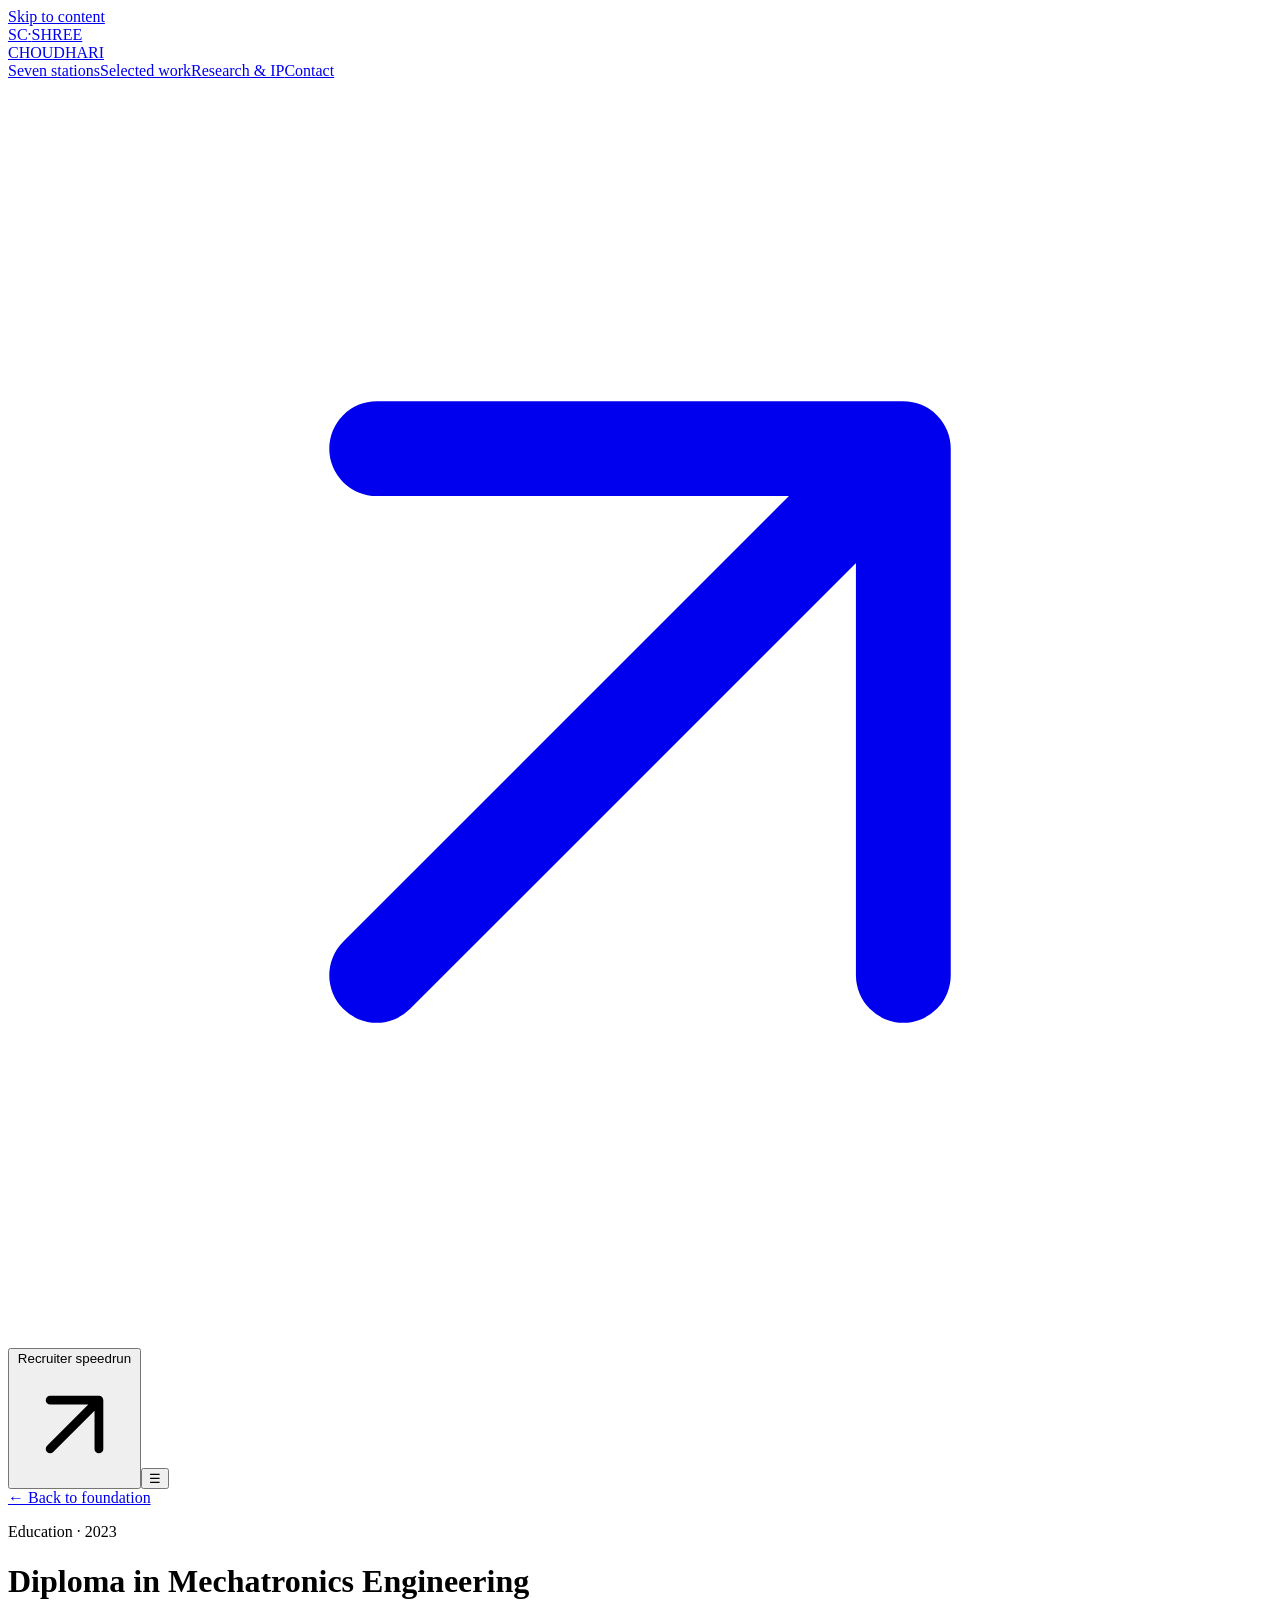
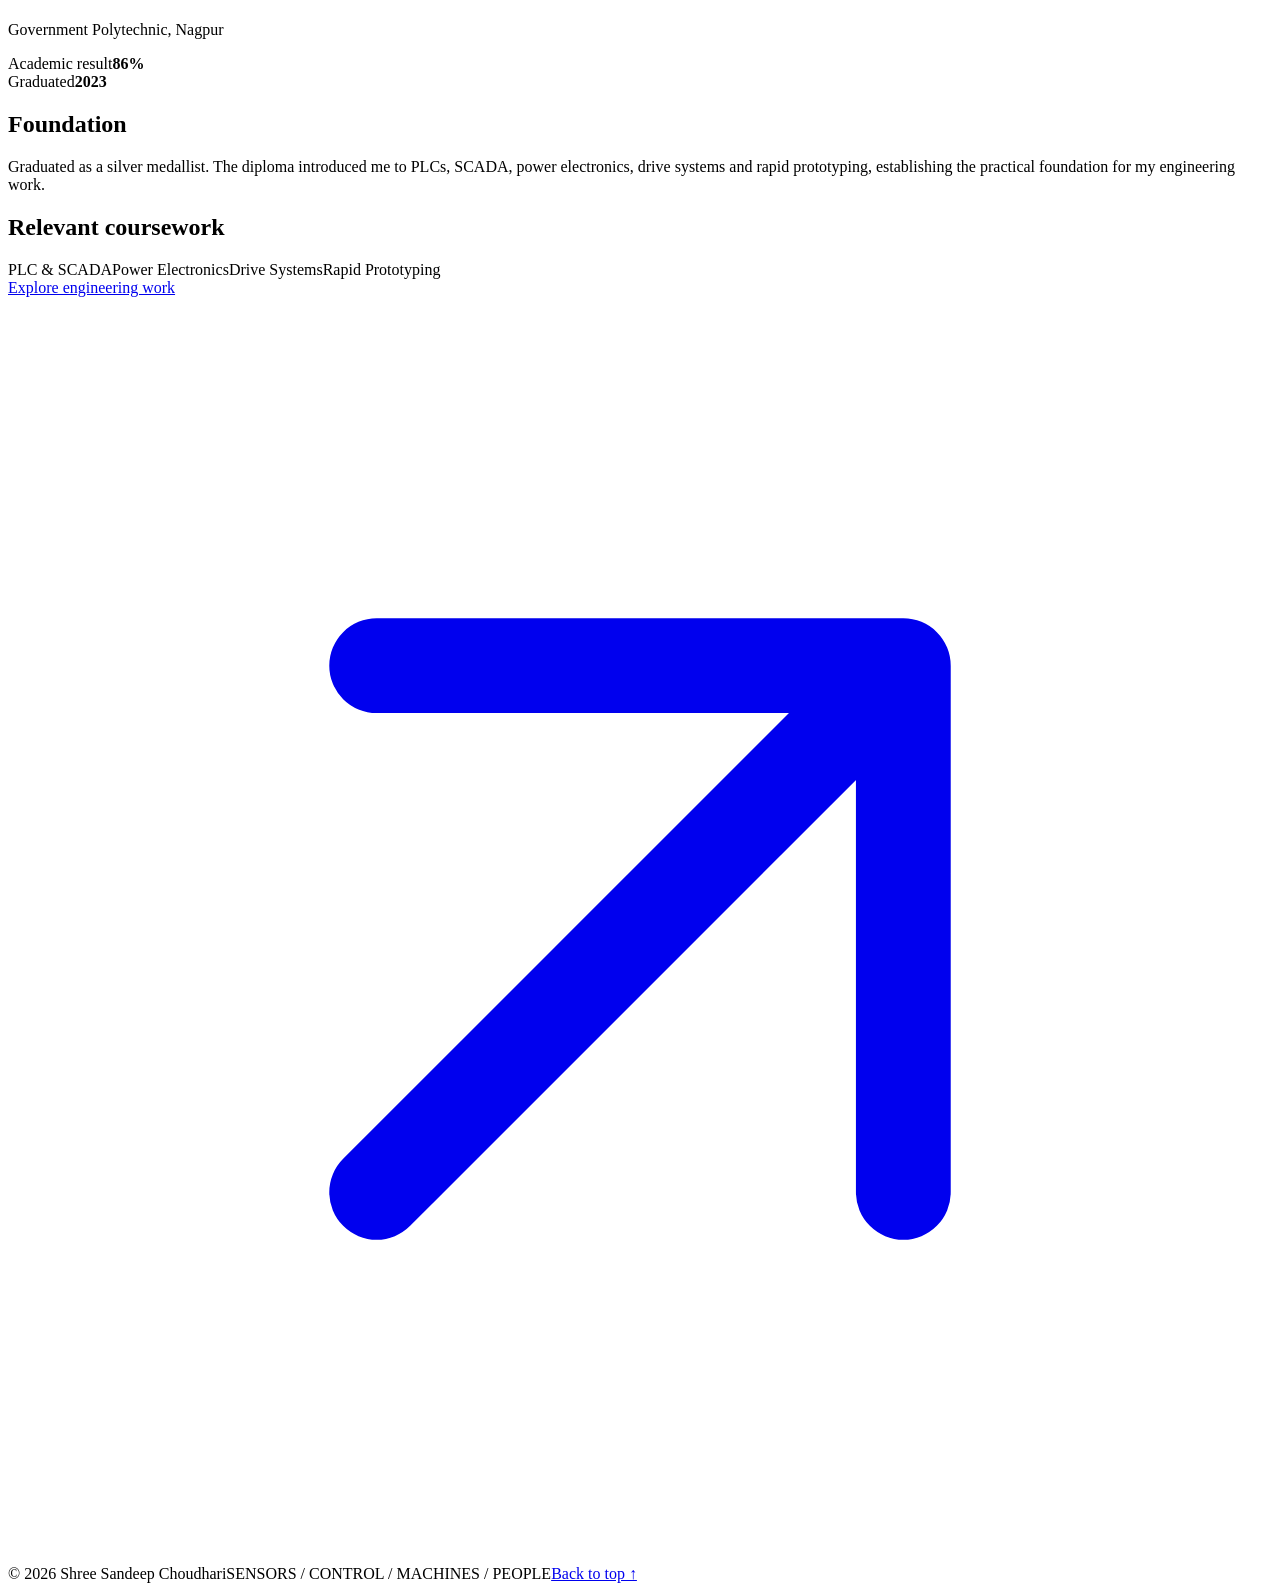
==== commit 9d4a2047: "Replace emoji arrows with vector icons and fix mobile caption spacing" ====
--- a/education/gpn-diploma-mechatronics/index.html
+++ b/education/gpn-diploma-mechatronics/index.html
@@ -1 +1 @@
-<!doctype html><html lang="en"><head><meta charset="utf-8"><meta name="viewport" content="width=device-width,initial-scale=1"><title>Diploma in Mechatronics Engineering | Shree Choudhari</title><meta name="description" content="Graduated as a silver medallist. The diploma introduced me to PLCs, SCADA, power electronics, drive systems and rapid prototyping, establishing the practical foundation for my engineering work."><meta name="theme-color" content="#101210"><link rel="canonical" href="https://shree241.github.io/ShreeChoudhari/education/gpn-diploma-mechatronics/"><meta property="og:type" content="website"><meta property="og:title" content="Diploma in Mechatronics Engineering | Shree Choudhari"><meta property="og:description" content="Graduated as a silver medallist. The diploma introduced me to PLCs, SCADA, power electronics, drive systems and rapid prototyping, establishing the practical foundation for my engineering work."><meta property="og:url" content="https://shree241.github.io/ShreeChoudhari/education/gpn-diploma-mechatronics/"><meta property="og:image" content="https://shree241.github.io/ShreeChoudhari/assets/drone-workshop.jpg"><meta name="twitter:card" content="summary_large_image"><meta name="twitter:image" content="https://shree241.github.io/ShreeChoudhari/assets/drone-workshop.jpg"><link rel="icon" href="/ShreeChoudhari/assets/favicon.svg"><link rel="preconnect" href="https://fonts.googleapis.com"><link rel="preconnect" href="https://fonts.gstatic.com" crossorigin><link href="https://fonts.googleapis.com/css2?family=DM+Sans:wght@400;500;600;700&family=Space+Grotesk:wght@400;500;600;700&family=IBM+Plex+Mono:wght@400;500&display=swap" rel="stylesheet"><link rel="stylesheet" href="/ShreeChoudhari/css/site.css?v=stations1"><script type="importmap">{"imports":{"three":"https://cdn.jsdelivr.net/npm/three@0.186.1/build/three.module.js","gsap":"https://cdn.jsdelivr.net/npm/gsap@3.13.0/index.js","gsap/ScrollTrigger":"https://cdn.jsdelivr.net/npm/gsap@3.13.0/ScrollTrigger.js","lenis":"https://cdn.jsdelivr.net/npm/lenis@1.3.11/dist/lenis.mjs"}}</script><script defer src="/ShreeChoudhari/js/site.js?v=stations1"></script></head><body><noscript><style>.site-header nav{display:flex;position:static;flex-wrap:wrap;padding:12px}.site-header{height:auto;min-height:100px;flex-wrap:wrap}.menu-button,.speed-button{display:none}</style></noscript><a class="skip" href="#main">Skip to content</a><div class="cursor-cross" aria-hidden="true"></div><header class="site-header"><a class="identity" href="/ShreeChoudhari/" aria-label="Shree Choudhari home"><span class="identity-mark">SC<span>·</span></span><span>SHREE<br>CHOUDHARI</span></a><nav aria-label="Main navigation"><a href="/ShreeChoudhari/#stations">Seven stations</a><a href="/ShreeChoudhari/#selected-work">Selected work</a><a href="/ShreeChoudhari/#research">Research & IP</a><a href="/ShreeChoudhari/#contact">Contact ↗</a></nav><button class="speed-button" id="speedrun" aria-controls="speedrun-dialog">Recruiter speedrun <span>↗</span></button><button class="menu-button" aria-label="Toggle navigation" aria-expanded="false">☰</button></header><main class="detail-page" id="main"><a class="back-link" href="/ShreeChoudhari/#foundation">← Back to foundation</a><p class="eyebrow">Education · 2023</p><h1>Diploma in Mechatronics Engineering</h1><p class="detail-intro">Government Polytechnic, Nagpur</p><div class="detail-meta"><div><span>Academic result</span><strong>86%</strong></div><div><span>Graduated</span><strong>2023</strong></div></div><div class="detail-body"><section><h2>Foundation</h2><p>Graduated as a silver medallist. The diploma introduced me to PLCs, SCADA, power electronics, drive systems and rapid prototyping, establishing the practical foundation for my engineering work.</p></section><aside><h2>Relevant coursework</h2><div class="tags"><span>PLC &amp; SCADA</span><span>Power Electronics</span><span>Drive Systems</span><span>Rapid Prototyping</span></div></aside></div><a class="button primary" href="/ShreeChoudhari/#selected-work">Explore engineering work ↗</a></main><footer><span>© 2026 Shree Sandeep Choudhari</span><span class="mono">SENSORS / CONTROL / MACHINES / PEOPLE</span><a href="#main">Back to top ↑</a></footer><dialog id="speedrun-dialog" aria-labelledby="speedrun-title" data-lenis-prevent><div class="brief-top"><span class="eyebrow">The 60 second view</span><button id="close-speedrun" aria-label="Close recruiter speedrun">Close ×</button></div><h2 id="speedrun-title">Shree Sandeep Choudhari</h2><p class="brief-intro">Mechatronics Engineer · Pune, India</p><div class="brief-grid"><section><h3>Industry & research</h3><ul><li><b>TASL 2026</b> AI driven digital transformation across seven interdisciplinary projects.</li><li><b>TASL 2025</b> AR/VR manufacturing training for India and Morocco.</li><li><b>Tata Motors</b> Punch MY24 launch, manufacturing readiness and quality.</li><li><b>IIT Bombay</b> Research internship in drug delivery devices and PCB development.</li><li><b>Haldiram</b> Automated Guided Vehicle planning and factory automation.</li></ul></section><section><h3>Foundation & tools</h3><p>B.Tech Mechatronics, SSPU, 2026.<br>CGPA 9.0057 / 10.<br>Diploma, 86%, silver medallist.</p><p>Siemens PLC · TIA Portal · HMI · InTouch SCADA · KiCad · Arduino · Raspberry Pi · XR/VR · AI/LLM workflows · CAD & 3D printing.</p></section><section><h3>Innovation</h3><p>4 IP filings, including a granted design patent. Copyright listed as an application pending confirmation of its registration number.</p><p>CRC Press chapter, a book chapter, and research presented at CVR 2026, NIT Goa.</p></section><section><h3>Let's connect</h3><a href="mailto:shreechoudhari024@gmail.com">shreechoudhari024@gmail.com</a><a href="tel:+919112257500">+91 91122 57500</a><a href="https://wa.me/919112257500" target="_blank" rel="noopener">WhatsApp ↗</a><a href="https://in.linkedin.com/in/shree-choudhari-385122218" target="_blank" rel="noopener">LinkedIn ↗</a></section></div><div class="brief-bottom"><a class="button primary" href="/ShreeChoudhari/assets/shree-choudhari-resume.pdf" download>Download resume ↓</a><button id="show-brief" class="button">Show all now</button><span id="brief-status" role="status">Profile ready</span></div></dialog><p class="toast" id="toast" role="status" hidden></p></body></html>+<!doctype html><html lang="en"><head><meta charset="utf-8"><meta name="viewport" content="width=device-width,initial-scale=1"><title>Diploma in Mechatronics Engineering | Shree Choudhari</title><meta name="description" content="Graduated as a silver medallist. The diploma introduced me to PLCs, SCADA, power electronics, drive systems and rapid prototyping, establishing the practical foundation for my engineering work."><meta name="theme-color" content="#101210"><link rel="canonical" href="https://shree241.github.io/ShreeChoudhari/education/gpn-diploma-mechatronics/"><meta property="og:type" content="website"><meta property="og:title" content="Diploma in Mechatronics Engineering | Shree Choudhari"><meta property="og:description" content="Graduated as a silver medallist. The diploma introduced me to PLCs, SCADA, power electronics, drive systems and rapid prototyping, establishing the practical foundation for my engineering work."><meta property="og:url" content="https://shree241.github.io/ShreeChoudhari/education/gpn-diploma-mechatronics/"><meta property="og:image" content="https://shree241.github.io/ShreeChoudhari/assets/drone-workshop.jpg"><meta name="twitter:card" content="summary_large_image"><meta name="twitter:image" content="https://shree241.github.io/ShreeChoudhari/assets/drone-workshop.jpg"><link rel="icon" href="/ShreeChoudhari/assets/favicon.svg"><link rel="preconnect" href="https://fonts.googleapis.com"><link rel="preconnect" href="https://fonts.gstatic.com" crossorigin><link href="https://fonts.googleapis.com/css2?family=DM+Sans:wght@400;500;600;700&family=Space+Grotesk:wght@400;500;600;700&family=IBM+Plex+Mono:wght@400;500&display=swap" rel="stylesheet"><link rel="stylesheet" href="/ShreeChoudhari/css/site.css?v=mobileicons1"><script type="importmap">{"imports":{"three":"https://cdn.jsdelivr.net/npm/three@0.186.1/build/three.module.js","gsap":"https://cdn.jsdelivr.net/npm/gsap@3.13.0/index.js","gsap/ScrollTrigger":"https://cdn.jsdelivr.net/npm/gsap@3.13.0/ScrollTrigger.js","lenis":"https://cdn.jsdelivr.net/npm/lenis@1.3.11/dist/lenis.mjs"}}</script><script defer src="/ShreeChoudhari/js/site.js?v=mobileicons1"></script></head><body><noscript><style>.site-header nav{display:flex;position:static;flex-wrap:wrap;padding:12px}.site-header{height:auto;min-height:100px;flex-wrap:wrap}.menu-button,.speed-button{display:none}</style></noscript><a class="skip" href="#main">Skip to content</a><div class="cursor-cross" aria-hidden="true"></div><header class="site-header"><a class="identity" href="/ShreeChoudhari/" aria-label="Shree Choudhari home"><span class="identity-mark">SC<span>·</span></span><span>SHREE<br>CHOUDHARI</span></a><nav aria-label="Main navigation"><a href="/ShreeChoudhari/#stations">Seven stations</a><a href="/ShreeChoudhari/#selected-work">Selected work</a><a href="/ShreeChoudhari/#research">Research & IP</a><a href="/ShreeChoudhari/#contact">Contact <svg class="link-arrow" viewBox="0 0 24 24" fill="none" stroke="currentColor" stroke-width="1.8" stroke-linecap="round" stroke-linejoin="round" aria-hidden="true" focusable="false"><path d="M7 17 17 7M7 7h10v10"/></svg></a></nav><button class="speed-button" id="speedrun" aria-controls="speedrun-dialog">Recruiter speedrun <span><svg class="link-arrow" viewBox="0 0 24 24" fill="none" stroke="currentColor" stroke-width="1.8" stroke-linecap="round" stroke-linejoin="round" aria-hidden="true" focusable="false"><path d="M7 17 17 7M7 7h10v10"/></svg></span></button><button class="menu-button" aria-label="Toggle navigation" aria-expanded="false">☰</button></header><main class="detail-page" id="main"><a class="back-link" href="/ShreeChoudhari/#foundation">← Back to foundation</a><p class="eyebrow">Education · 2023</p><h1>Diploma in Mechatronics Engineering</h1><p class="detail-intro">Government Polytechnic, Nagpur</p><div class="detail-meta"><div><span>Academic result</span><strong>86%</strong></div><div><span>Graduated</span><strong>2023</strong></div></div><div class="detail-body"><section><h2>Foundation</h2><p>Graduated as a silver medallist. The diploma introduced me to PLCs, SCADA, power electronics, drive systems and rapid prototyping, establishing the practical foundation for my engineering work.</p></section><aside><h2>Relevant coursework</h2><div class="tags"><span>PLC &amp; SCADA</span><span>Power Electronics</span><span>Drive Systems</span><span>Rapid Prototyping</span></div></aside></div><a class="button primary" href="/ShreeChoudhari/#selected-work">Explore engineering work <svg class="link-arrow" viewBox="0 0 24 24" fill="none" stroke="currentColor" stroke-width="1.8" stroke-linecap="round" stroke-linejoin="round" aria-hidden="true" focusable="false"><path d="M7 17 17 7M7 7h10v10"/></svg></a></main><footer><span>© 2026 Shree Sandeep Choudhari</span><span class="mono">SENSORS / CONTROL / MACHINES / PEOPLE</span><a href="#main">Back to top ↑</a></footer><dialog id="speedrun-dialog" aria-labelledby="speedrun-title" data-lenis-prevent><div class="brief-top"><span class="eyebrow">The 60 second view</span><button id="close-speedrun" aria-label="Close recruiter speedrun">Close ×</button></div><h2 id="speedrun-title">Shree Sandeep Choudhari</h2><p class="brief-intro">Mechatronics Engineer · Pune, India</p><div class="brief-grid"><section><h3>Industry & research</h3><ul><li><b>TASL 2026</b> AI driven digital transformation across seven interdisciplinary projects.</li><li><b>TASL 2025</b> AR/VR manufacturing training for India and Morocco.</li><li><b>Tata Motors</b> Punch MY24 launch, manufacturing readiness and quality.</li><li><b>IIT Bombay</b> Research internship in drug delivery devices and PCB development.</li><li><b>Haldiram</b> Automated Guided Vehicle planning and factory automation.</li></ul></section><section><h3>Foundation & tools</h3><p>B.Tech Mechatronics, SSPU, 2026.<br>CGPA 9.0057 / 10.<br>Diploma, 86%, silver medallist.</p><p>Siemens PLC · TIA Portal · HMI · InTouch SCADA · KiCad · Arduino · Raspberry Pi · XR/VR · AI/LLM workflows · CAD & 3D printing.</p></section><section><h3>Innovation</h3><p>4 IP filings, including a granted design patent. Copyright listed as an application pending confirmation of its registration number.</p><p>CRC Press chapter, a book chapter, and research presented at CVR 2026, NIT Goa.</p></section><section><h3>Let's connect</h3><a href="mailto:shreechoudhari024@gmail.com">shreechoudhari024@gmail.com</a><a href="tel:+919112257500">+91 91122 57500</a><a href="https://wa.me/919112257500" target="_blank" rel="noopener">WhatsApp <svg class="link-arrow" viewBox="0 0 24 24" fill="none" stroke="currentColor" stroke-width="1.8" stroke-linecap="round" stroke-linejoin="round" aria-hidden="true" focusable="false"><path d="M7 17 17 7M7 7h10v10"/></svg></a><a href="https://in.linkedin.com/in/shree-choudhari-385122218" target="_blank" rel="noopener">LinkedIn <svg class="link-arrow" viewBox="0 0 24 24" fill="none" stroke="currentColor" stroke-width="1.8" stroke-linecap="round" stroke-linejoin="round" aria-hidden="true" focusable="false"><path d="M7 17 17 7M7 7h10v10"/></svg></a></section></div><div class="brief-bottom"><a class="button primary" href="/ShreeChoudhari/assets/shree-choudhari-resume.pdf" download>Download resume ↓</a><button id="show-brief" class="button">Show all now</button><span id="brief-status" role="status">Profile ready</span></div></dialog><p class="toast" id="toast" role="status" hidden></p></body></html>
